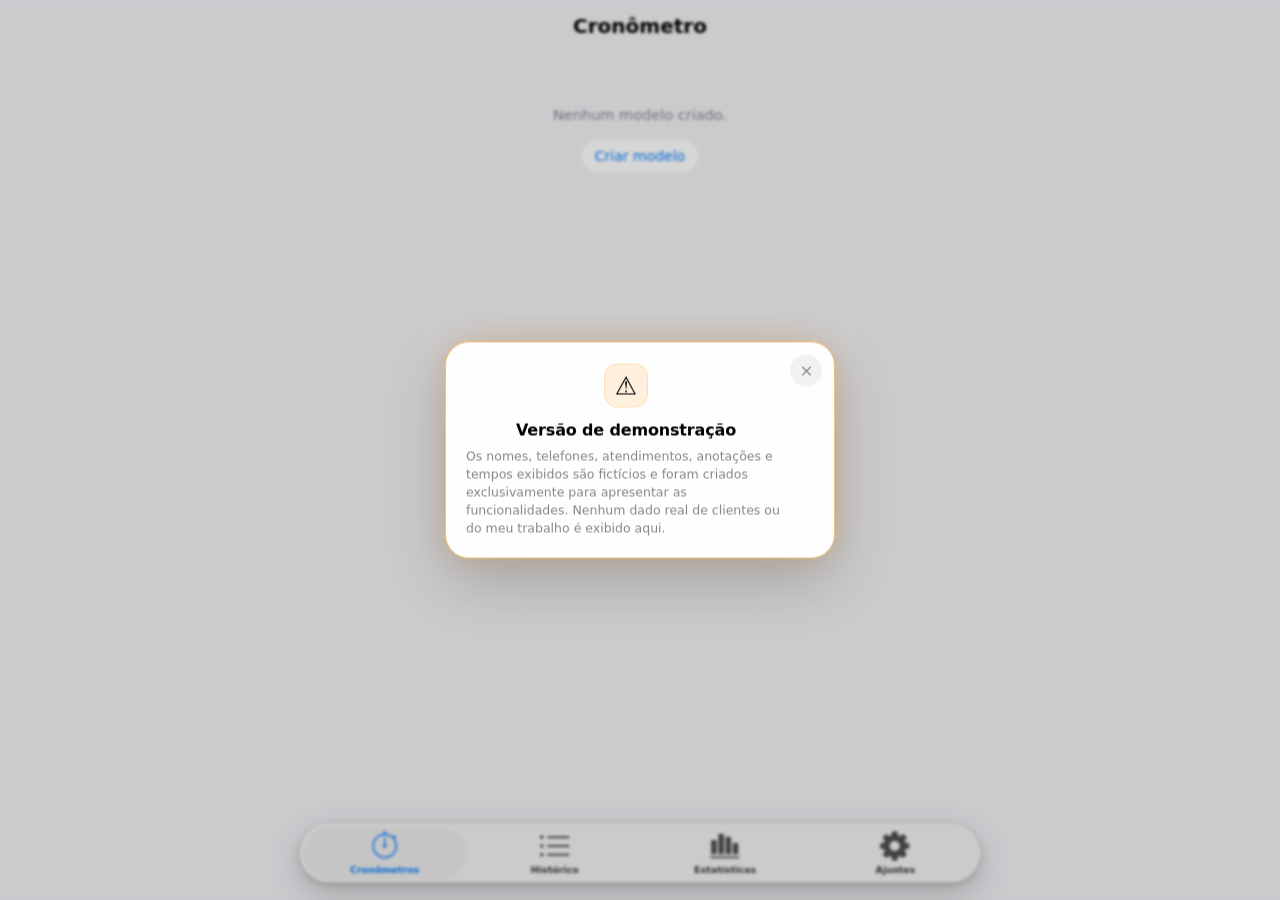
==== beta/index.html @ e5cce1ab "chore(uze-beta): publica pacote Beta isolado [skip ci]" ====
<!doctype html>
<html lang="pt-BR" data-visual-style="classic">
<head>
  <meta charset="utf-8" />
  <meta name="viewport" content="width=device-width,initial-scale=1,viewport-fit=cover,user-scalable=no" />
  <meta name="theme-color" content="#F2F2F6" media="(prefers-color-scheme: light)" />
  <meta name="theme-color" content="#000000" media="(prefers-color-scheme: dark)" />
  <meta name="apple-mobile-web-app-capable" content="yes" />
  <meta name="apple-mobile-web-app-status-bar-style" content="default" />
  <meta name="apple-mobile-web-app-title" content="Cronômetro UZE Beta" />
  <meta name="robots" content="noindex,nofollow" />
  <link rel="manifest" href="./manifest.webmanifest" />
  <link rel="icon" type="image/png" sizes="192x192" href="./app-icon-192.png" />
  <link rel="apple-touch-icon" sizes="180x180" href="./apple-touch-icon.png" />
  <link rel="stylesheet" href="./styles.css" />
  <link rel="stylesheet" href="./presentation.css" />
  <link rel="stylesheet" href="./analytics.css" />
  <title>Cronômetro UZE Beta</title>
  <link rel="stylesheet" href="./uze-beta.css" />
</head>
<body>
  <div id="app"><div class="boot-message">Abrindo Cronômetro…</div></div>
  <div id="toast" class="toast" role="status" aria-live="polite"></div>
  <script>window.APP_RELEASE="0.8.11-beta.1";</script>
  <script src="./app.js"></script>
  <script src="./presentation-ui.js"></script>
  <script src="./analytics-ui.js"></script>
  <script src="./presentation.js"></script>
  <script src="./uze-beta.js"></script>
</body>
</html>
---- beta/styles.css ----
:root{
  color-scheme:light dark;
  --bg:var(--light-bg,#F2F2F6);
  --card:var(--light-card,#FFFFFF);
  --text:var(--light-text,#000000);
  --secondary:var(--light-secondary,#85858A);
  --placeholder:var(--light-placeholder,#C5C5C7);
  --line:var(--light-line,#E7E7E8);
  --glass:var(--light-glass,rgba(255,255,255,.62));
  --float-border:var(--light-float-border,rgba(255,255,255,.92));
  --used-text:var(--light-used,#9A9A9F);

  --accent:var(--accent-light,#007AFF);
  --running:var(--action-light,#34C759);
  --action:var(--action-light,#34C759);
  --danger:#FF3B30;
  --delete-fixed:#E22400;

  --header-circle-border-color:var(--light-header-circle-border,#FFFFFF);
  --timer-border-color:var(--light-timer-border,#FFFFFF);

  --total-bg:var(--light-total-bg,#FFFFFF);
  --total-text:var(--light-total-text,#000000);
  --total-secondary:var(--light-total-secondary,#85858A);
  --total-border:var(--light-total-border,#FFFFFF);
  --total-icon-bg:var(--light-total-icon-bg,#EAF3FF);

  --save-bg:var(--action-light,#34C759);
  --save-border:var(--save-border-light,#56CF74);

  --tabbar-bg:var(--light-tabbar-bg,rgba(242,242,242,.53));
  --tabbar-border-color:var(--light-tabbar-border,#FFFFFF);
  --tabbar-icon-color:var(--light-tabbar-icon,#333333);
  --tabbar-selected-bg:var(--light-tabbar-selected-bg,#EBEBEB);
}

:root[data-theme="light"]{color-scheme:light}
:root[data-theme="dark"]{
  color-scheme:dark;
  --bg:var(--dark-bg,#000000);
  --card:var(--dark-card,#1C1C1E);
  --text:var(--dark-text,#FFFFFF);
  --secondary:var(--dark-secondary,#98989D);
  --placeholder:var(--dark-placeholder,#636366);
  --line:var(--dark-line,#38383A);
  --glass:var(--dark-glass,rgba(44,44,46,.72));
  --float-border:var(--dark-float-border,rgba(255,255,255,.12));
  --used-text:var(--dark-used,#747478);
  --accent:var(--accent-dark,#0A84FF);
  --running:var(--action-dark,#30D158);
  --action:var(--action-dark,#30D158);
  --danger:#FF453A;
  --header-circle-border-color:var(--dark-header-circle-border,#474747);
  --timer-border-color:var(--dark-timer-border,#38383A);
  --total-bg:var(--dark-total-bg,#1C1C1E);
  --total-text:var(--dark-total-text,#FFFFFF);
  --total-secondary:var(--dark-total-secondary,#98989D);
  --total-border:var(--dark-total-border,#38383A);
  --total-icon-bg:var(--dark-total-icon-bg,#172A40);
  --save-bg:var(--action-dark,#30D158);
  --save-border:var(--save-border-dark,#30D158);
  --tabbar-bg:var(--dark-tabbar-bg,rgba(28,28,30,.53));
  --tabbar-border-color:var(--dark-tabbar-border,#474747);
  --tabbar-icon-color:var(--dark-tabbar-icon,#C2C2C2);
  --tabbar-selected-bg:var(--dark-tabbar-selected-bg,#3A3A3C);
}

@media(prefers-color-scheme:dark){
  :root:not([data-theme="light"]){
    color-scheme:dark;
    --bg:var(--dark-bg,#000000);
    --card:var(--dark-card,#1C1C1E);
    --text:var(--dark-text,#FFFFFF);
    --secondary:var(--dark-secondary,#98989D);
    --placeholder:var(--dark-placeholder,#636366);
    --line:var(--dark-line,#38383A);
    --glass:var(--dark-glass,rgba(44,44,46,.72));
    --float-border:var(--dark-float-border,rgba(255,255,255,.12));
    --used-text:var(--dark-used,#747478);
    --accent:var(--accent-dark,#0A84FF);
    --running:var(--action-dark,#30D158);
    --action:var(--action-dark,#30D158);
    --danger:#FF453A;
    --header-circle-border-color:var(--dark-header-circle-border,#474747);
    --timer-border-color:var(--dark-timer-border,#38383A);
    --total-bg:var(--dark-total-bg,#1C1C1E);
    --total-text:var(--dark-total-text,#FFFFFF);
    --total-secondary:var(--dark-total-secondary,#98989D);
    --total-border:var(--dark-total-border,#38383A);
    --total-icon-bg:var(--dark-total-icon-bg,#172A40);
    --save-bg:var(--action-dark,#30D158);
    --save-border:var(--save-border-dark,#30D158);
    --tabbar-bg:var(--dark-tabbar-bg,rgba(28,28,30,.53));
    --tabbar-border-color:var(--dark-tabbar-border,#474747);
    --tabbar-icon-color:var(--dark-tabbar-icon,#C2C2C2);
    --tabbar-selected-bg:var(--dark-tabbar-selected-bg,#3A3A3C);
  }
}

*{box-sizing:border-box}
html{-webkit-text-size-adjust:100%;text-size-adjust:100%;background:var(--bg)}
html,body{margin:0;min-height:100%;font-family:-apple-system,BlinkMacSystemFont,"SF Pro Text","SF Pro Display",system-ui,sans-serif;background:var(--bg);color:var(--text)}
body{padding:env(safe-area-inset-top) 0 env(safe-area-inset-bottom);font-size:16px}
button,input,select,textarea{font:inherit;color:inherit}
button{cursor:pointer;-webkit-tap-highlight-color:transparent}
button:disabled{opacity:.28;cursor:default}

.app-shell{min-height:100vh;padding-bottom:calc(78px + env(safe-area-inset-bottom))}
.content{padding:var(--content-top,14px) var(--content-side,18px) 28px}
.sf-icon{width:24px;height:24px;fill:none;stroke:currentColor;stroke-width:var(--icon-stroke,1.8);stroke-linecap:round;stroke-linejoin:round;display:block;flex:0 0 auto}
.muted,.secondary-value{color:var(--secondary)}
.danger{color:var(--danger)!important}
.primary{color:var(--accent)}
.small{font-size:.84rem}
.sr-only{position:absolute!important;width:1px!important;height:1px!important;padding:0!important;margin:-1px!important;overflow:hidden!important;clip:rect(0,0,0,0)!important;white-space:nowrap!important;border:0!important}

.app-version-badge{
  position:fixed;top:calc(4px + env(safe-area-inset-top));left:50%;transform:translateX(-50%);z-index:9999;
  padding:2px 6px;border-radius:999px;font-size:9px;line-height:1.2;font-weight:600;letter-spacing:.01em;
  color:var(--secondary);background:color-mix(in srgb,var(--card) 78%,transparent);
  backdrop-filter:blur(10px);-webkit-backdrop-filter:blur(10px);pointer-events:none;
}


/* Cabeçalhos */
.topbar{
  position:sticky;top:0;z-index:10;background:var(--bg);border:0;
  min-height:var(--topbar-height,54px);padding:7px var(--content-side,18px) 8px;
}
.topbar>h1{margin:0;text-align:center;font-size:20px;font-weight:700;line-height:44px}
.topbar.simple{display:grid;grid-template-columns:1fr auto 1fr;align-items:center}
.topbar.simple h1{grid-column:2;margin:0;text-align:center;font-size:20px;font-weight:700;line-height:44px}
.section-tab-header{min-height:74px;padding-top:10px;padding-bottom:10px;display:grid;align-items:center}
.section-tab-header>h1,.section-tab-header.simple h1{line-height:54px}
.header-pill{grid-column:3;grid-row:1;justify-self:end;border:1px solid var(--float-border);background:var(--glass);color:var(--accent);min-height:38px;border-radius:999px;padding:0 12px;font-size:13px;font-weight:650;backdrop-filter:blur(22px);-webkit-backdrop-filter:blur(22px)}
.timer-topbar{padding-top:4px;padding-bottom:5px}
.header-row{
  height:var(--header-button,40px);display:grid;
  grid-template-columns:var(--header-button,40px) minmax(0,1fr) var(--header-button,40px);
  align-items:center;gap:8px;position:relative;
}
.circle-button{
  width:var(--header-button,40px);height:var(--header-button,40px);border:0;border-radius:50%;padding:0;
  display:grid;place-items:center;background:var(--glass);color:var(--text);
  backdrop-filter:blur(22px) saturate(145%);-webkit-backdrop-filter:blur(22px) saturate(145%);
}
.circle-button .sf-icon{width:var(--header-icon,22px);height:var(--header-icon,22px)}
.small-circle{width:40px;height:40px}
.glass{background:var(--glass);border:1px solid var(--float-border);box-shadow:0 1px 8px rgba(0,0,0,.035)}
.timer-topbar .circle-button{--icon-stroke:var(--header-icon-stroke,2.3);border:var(--header-circle-border,.75px) solid var(--header-circle-border-color,#fff);box-shadow:0 12px 36px rgba(0,0,0,.07),0 2px 8px rgba(0,0,0,.035)}
.timer-topbar .circle-button .sf-icon{stroke-width:var(--header-icon-stroke,2.3)}
.current-title{
  min-width:0;height:40px;border:0;background:transparent;color:var(--text);padding:0 4px;text-align:center;
  font-size:var(--title-size,17.5px);font-weight:680;line-height:20px;white-space:nowrap;overflow:hidden;text-overflow:ellipsis;
}
.current-title.untitled{font-size:var(--title-size,17.5px);font-weight:620;color:var(--text)}
.current-model-name{text-align:center;color:#8F8F8F;font-size:14.5px;font-weight:560;line-height:18px;margin:3px 0 1px}
.status-line{text-align:center;color:var(--secondary);font-size:12px;line-height:16px;margin-top:2px}
.text-button{grid-column:3;justify-self:end;border:0;background:transparent;color:var(--accent);font-size:15px;font-weight:600;padding:10px 0}

/* Janelas pequenas */
.popover-backdrop{position:fixed;inset:0;z-index:30;background:transparent}
.floating-window{
  background:color-mix(in srgb,var(--card) 94%,transparent);border:1px solid var(--float-border);
  box-shadow:0 12px 36px rgba(0,0,0,.07),0 2px 8px rgba(0,0,0,.035);border-radius:20px;overflow:hidden;z-index:31;
  backdrop-filter:blur(24px) saturate(145%);-webkit-backdrop-filter:blur(24px) saturate(145%);
}
.title-popover{position:absolute;top:40px;left:50%;transform:translateX(-50%);min-width:210px}
.model-popover{position:absolute;right:4px;top:47px;min-width:170px}
.title-popover button,.model-popover button{display:block;width:100%;min-height:44px;border:0;border-bottom:1px solid var(--line);background:transparent;text-align:left;padding:0 16px;font-size:14.5px}
.title-popover button:last-child,.model-popover button:last-child{border-bottom:0}

/* Cronômetros */
.timer-content{padding-top:8px;padding-bottom:160px}
.timer-list{display:grid;gap:var(--timer-list-gap,9px)}
.timer-card{
  width:100%;min-width:0;min-height:var(--timer-min-height,64px);border:var(--timer-border-width,0) solid var(--timer-border-color,transparent);border-radius:var(--timer-radius,30px);
  background:var(--card);color:var(--text);padding:var(--timer-pad-y,11px) var(--timer-pad-x,14px);
  display:grid;grid-template-columns:52px minmax(0,1fr) auto;align-items:center;gap:var(--timer-gap,10px);
  text-align:left;box-shadow:var(--timer-card-shadow,none);overflow:hidden;
}
.timer-card.central{grid-template-columns:1fr;text-align:center;justify-items:center}
.timer-card .icon{
  width:var(--timer-icon-size,38px);height:var(--timer-icon-size,38px);
  --icon-stroke:var(--timer-icon-stroke,1.8);display:grid;place-items:center;background:transparent;color:var(--accent);font-weight:750;
}
.timer-card .icon .sf-icon{width:var(--timer-icon-inner,21px);height:var(--timer-icon-inner,21px);stroke-width:var(--timer-icon-stroke,1.8)}
.timer-card.active .timer-state-icon .sf-icon,.timer-card.active .timer-state-icon .custom-active-icon{width:var(--active-timer-icon-size,28px);height:var(--active-timer-icon-size,28px)}
.custom-active-icon{display:block;object-fit:contain}
.timer-card .name{font-size:var(--timer-name-size,15px);font-weight:var(--timer-name-weight,620);min-width:0;text-align:var(--timer-name-align,left);align-self:var(--timer-name-v-align,center);overflow:hidden;text-overflow:ellipsis}
.timer-card .time{font-variant-numeric:tabular-nums;font-feature-settings:"tnum";font-weight:var(--timer-time-weight,780);font-size:var(--timer-time-size,24px);letter-spacing:-.25px;text-align:var(--timer-time-align,right);align-self:var(--timer-time-v-align,center);white-space:nowrap}
.timer-card.central .name,.timer-card.central .time{text-align:center;width:100%}
.timer-card.active{background:color-mix(in srgb,var(--running) 14%,var(--card));box-shadow:0 12px 30px color-mix(in srgb,var(--running) 20%,transparent)}
.timer-card.active .time{color:var(--running)}
.timer-card.active .icon{color:var(--running);background:transparent}
.timer-card.paused{background:var(--card);opacity:1}
.timer-card.paused .time,.timer-card.paused .name,.timer-card.paused .icon{color:var(--used-text)}
.timer-state-icon.spin .sf-icon,.timer-state-icon.spin .custom-active-icon{animation:timer-disc-spin var(--active-disc-duration,1400ms) linear infinite;transform-origin:50% 50%;will-change:transform}
@keyframes timer-disc-spin{to{transform:rotate(360deg)}}
.badge{display:inline-block;font-size:11px;line-height:16px;padding:1px 7px;border-radius:999px;background:color-mix(in srgb,var(--secondary) 12%,transparent);color:var(--secondary);margin:3px 0 0 6px;vertical-align:middle}
.add-card{--plus-stroke:var(--add-icon-stroke,2.5);border:0;background:transparent;color:var(--accent);min-height:var(--add-height,52px);border-radius:18px;width:100%;font-size:var(--add-text-size,14.5px);font-weight:var(--add-text-weight,620);display:flex;justify-content:center;align-items:center;gap:5px}
.add-card .sf-icon{width:18px;height:18px;stroke-width:var(--add-icon-stroke,2.5)}

/* Grupo flutuante: Tempo total + Salvar */
.floating-actions{
  position:fixed;left:var(--action-group-side,18px);right:var(--action-group-side,18px);bottom:calc(var(--action-group-bottom,82px) + env(safe-area-inset-bottom));
  z-index:19;display:grid;gap:var(--floating-gap,10px);
}
.floating-actions.single{grid-template-columns:1fr}
.floating-actions.timer-actions{grid-template-columns:minmax(0,1fr) minmax(0,1fr)}
.floating-card{background:var(--total-bg,var(--card));border:var(--total-border-width,1px) solid var(--total-border,var(--float-border));box-shadow:var(--total-shadow);backdrop-filter:blur(var(--total-blur,16px));-webkit-backdrop-filter:blur(var(--total-blur,16px))}
.total-card{
  min-width:0;height:var(--floating-height,60px);margin:0;padding:6px 10px 6px 6px;border-radius:var(--total-radius,20px);
  display:grid;grid-template-columns:var(--total-icon-box,48px) minmax(0,1fr);align-items:center;gap:4px;color:var(--total-text,var(--text));
}
.total-card .total-icon{
  width:100%;height:100%;border-radius:0;display:grid;place-items:center;
  color:var(--accent);background:transparent;
}
.total-card .total-icon .sf-icon{
  width:var(--total-icon-size,36px);height:var(--total-icon-size,36px);
  stroke-width:var(--total-icon-stroke,2.35);margin:auto;
}
.total-card .total-copy{
  min-width:0;height:100%;display:grid;grid-template-rows:auto auto;
  align-content:center;justify-items:center;gap:2px;text-align:center;
}
.total-card small{font-size:var(--total-label-size,12px);font-weight:var(--total-label-weight,500);color:var(--total-secondary,var(--secondary));line-height:1.05}
.total-card .total-time{
  font-size:var(--total-time-size,30px);font-weight:var(--total-time-weight,700);line-height:1;
  font-variant-numeric:tabular-nums;font-feature-settings:"tnum";letter-spacing:-.25px;white-space:nowrap;
}
.total-card.running .total-time{color:var(--running)}
.total-colon{display:inline-block;visibility:visible}
.total-colon.blink{animation:total-colon-blink 1s steps(1,end) infinite}
@keyframes total-colon-blink{0%,49.999%{visibility:visible}50%,99.999%{visibility:hidden}100%{visibility:visible}}
.save-btn{
  --check-stroke:var(--save-icon-stroke,4);
  min-width:0;height:var(--floating-height,60px);border:var(--save-border-width,1px) solid var(--save-border);border-radius:var(--save-radius,20px);
  background:var(--save-bg,var(--action));color:#fff;font-size:var(--save-text-size,20px);font-weight:var(--save-text-weight,700);
  box-shadow:var(--save-shadow);backdrop-filter:blur(var(--save-blur,0));-webkit-backdrop-filter:blur(var(--save-blur,0));
  display:flex;align-items:center;justify-content:center;gap:var(--save-gap,7px)
}
.save-btn .sf-icon{width:var(--save-icon-size,25px);height:var(--save-icon-size,25px);stroke-width:var(--save-icon-stroke,4)}

/* Barra de abas flutuante — não existe rodapé atrás */
.tabbar{
  position:fixed;bottom:calc(var(--tabbar-bottom,18px) + env(safe-area-inset-bottom));left:var(--tabbar-left,14px);right:var(--tabbar-right,14px);z-index:20;
  height:var(--tabbar-height,50px);display:flex;gap:var(--tabbar-gap,6px);padding:var(--tabbar-padding,1.5px);overflow:hidden;
  background:var(--tabbar-bg);border:var(--tabbar-border-width,.75px) solid var(--tabbar-border-color);border-radius:var(--tabbar-radius,999px);
  box-shadow:var(--tabbar-shadow);backdrop-filter:blur(var(--tabbar-blur,7px)) saturate(100%);-webkit-backdrop-filter:blur(var(--tabbar-blur,7px)) saturate(100%);
}
.tabbar::-webkit-scrollbar{display:none}
.tabbar button{
  --icon-stroke:var(--tab-icon-stroke,1.5);
  border:0;background:transparent;color:var(--tabbar-icon-color,#333);padding:0 3px;min-width:0;flex:1 1 0;
  border-radius:999px;display:grid;place-items:center;gap:0;font-size:10px;transition:background-color .18s ease,color .18s ease,transform .12s ease;
}
.tabbar button .sf-icon{width:var(--tab-icon,35px);height:var(--tab-icon,35px);stroke-width:var(--tab-icon-stroke,1.5)}
.tabbar button.active{background:var(--tabbar-selected-bg,#EBEBEB);color:var(--accent);font-weight:650}
.tabbar button:active{transform:scale(.98)}
.tabbar .tab-label{display:none}
.tabbar .sf-icon{margin:auto}

/* Componentes genéricos */
.section-title{font-size:28px;margin:8px 0 18px}
.panel{background:var(--card);border-radius:var(--panel-radius,24px);padding:0 16px;box-shadow:none;margin-bottom:12px;overflow:hidden}
.panel h3{margin:0;padding:15px 0 7px;font-size:16px}
.row{display:flex;align-items:center;justify-content:space-between;gap:12px;min-height:52px;padding:8px 0;border-bottom:1px solid var(--line);font-size:14.5px}
.row:last-child{border-bottom:0}
.empty{text-align:center;color:var(--secondary);padding:40px 20px;font-size:14.5px}
.ios-button,.chip{border:0;background:var(--card);color:var(--accent);border-radius:999px;padding:9px 13px;font-size:14px}
.toolbar{display:flex;gap:8px;flex-wrap:wrap;margin:10px 0}
.toolbar button{border:0;border-radius:14px;padding:9px 12px;background:color-mix(in srgb,var(--secondary) 10%,transparent);color:var(--text);font-size:14px}

/* Modal / folha inferior */
.modal-wrap{position:fixed;inset:0;z-index:40;background:rgba(0,0,0,.13);display:flex;align-items:flex-end}
.pending-switch-wrap{
  z-index:90;
  background:rgba(0,0,0,.48);
  align-items:center;
  justify-content:center;
  padding:22px;
}
.pending-switch-sheet{
  width:min(100%,390px);
  max-height:none;
  overflow:visible;
  border-radius:28px;
  padding:22px 18px 18px;
  background:var(--card);
  box-shadow:0 20px 70px rgba(0,0,0,.32);
}



.pending-switch-copy{
  padding:2px 6px 18px;
  text-align:left;
}
.pending-switch-copy h2{
  margin:0 0 9px;
  font-size:22px;
  line-height:1.15;
  font-weight:760;
  letter-spacing:-.35px;
}
.pending-switch-copy p{
  margin:0;
  color:var(--secondary);
  font-size:15px;
  line-height:1.4;
}
.pending-switch-actions{
  display:grid;
  gap:9px;
}
.pending-switch-button{
  min-height:54px;
  width:100%;
  border:0;
  border-radius:18px;
  padding:10px 14px;
  font:inherit;
  font-size:15px;
  font-weight:680;
  line-height:1.2;
  text-align:center;
}
.pending-switch-button.primary{
  background:var(--accent);
  color:#fff;
}
.pending-switch-button.danger{
  background:rgba(226,36,0,.12);
  color:#E22400;
}
.pending-switch-button.secondary{
  background:var(--surface-2,#2C2C2E);
  color:var(--text);
}

.sheet{width:100%;max-height:91vh;overflow:auto;background:var(--bg);border-radius:var(--modal-radius,52px) var(--modal-radius,52px) 0 0;padding:8px 0 calc(25px + env(safe-area-inset-bottom));box-shadow:0 -10px 44px rgba(0,0,0,.08)}
.sheet-head{min-height:64px;display:grid;grid-template-columns:52px 1fr 52px;align-items:center;gap:8px;position:sticky;top:0;background:color-mix(in srgb,var(--bg) 94%,transparent);backdrop-filter:blur(22px);-webkit-backdrop-filter:blur(22px);padding:6px 18px;z-index:3}
.sheet-head h2{grid-column:2;margin:0;text-align:center;font-size:20px;font-weight:700;white-space:nowrap;overflow:hidden;text-overflow:ellipsis}
.sheet-head .circle-button{width:52px;height:52px}
.details-sheet .sheet-head{grid-template-columns:42px 1fr 42px;min-height:54px;padding-top:4px;padding-bottom:4px}
.details-sheet .sheet-head .circle-button{width:38px;height:38px;justify-self:center;align-self:center}
.details-sheet .sheet-head .circle-button .sf-icon{width:18px;height:18px;margin:auto}
.details-sheet .sheet-spacer{width:38px;height:38px}
.sheet-head>.chip{grid-column:3;grid-row:1;width:52px;height:52px;border-radius:50%;padding:0;font-size:0;background:var(--glass);border:1px solid var(--float-border);display:grid;place-items:center}
.sheet-head>.chip::after{content:"×";font-size:28px;line-height:1;color:var(--text);font-weight:300}
.sheet-head>#closeToModels::after{content:"✓";font-size:20px;font-weight:650;color:var(--accent)}
.sheet-spacer{width:52px;height:52px}
.sheet-body{padding:2px 0 8px}
.sheet-card{background:var(--card);border-radius:var(--sheet-card-radius,30px);margin:0 18px 14px;padding:0 18px;overflow:hidden;box-shadow:none;border:0}
.sheet-row{min-height:56px;width:100%;border:0;border-bottom:1px solid var(--line);background:transparent;text-align:left;font-size:15px;padding:0}
.sheet-row:last-child{border-bottom:0}
.detail-card-title{min-height:48px;display:flex;align-items:center;font-size:15px;font-weight:650}
.detail-card-divider{height:1px;background:var(--line)}
.detail-size-options{display:grid;grid-template-columns:repeat(2,minmax(0,1fr));gap:3px;padding:7px 0}
.detail-size-options button{min-height:40px;border:0;border-radius:999px;background:transparent;color:var(--secondary);font-size:13px;font-weight:650;position:relative;z-index:0}
.detail-size-options button.selected{color:var(--accent);font-weight:700}
.detail-size-options button.selected::before{content:"";position:absolute;inset:2px;z-index:-1;border-radius:999px;background:var(--tabbar-selected-bg,#EBEBEB)}
.action-row{color:var(--text)}
.notes-box{display:block;width:100%;min-height:122px;resize:vertical;border:0;outline:0;background:transparent;color:var(--text);font-size:15px;line-height:20px;padding:16px 0}
.sheet .panel{margin:0 18px 12px;border-radius:var(--sheet-card-radius,30px)}
.sheet>.toolbar,.sheet>h3,.sheet>p{margin-left:18px;margin-right:18px}
.sheet button.action{width:calc(100% - 36px);margin:6px 18px;border:0;border-radius:20px;background:var(--card);color:var(--text);padding:14px 18px;text-align:left;font-size:14.5px}

.toast{position:fixed;z-index:70;left:50%;transform:translateX(-50%);bottom:calc(112px + env(safe-area-inset-bottom));background:rgba(20,20,20,.9);color:#fff;padding:9px 13px;border-radius:999px;font-size:13px;opacity:0;pointer-events:none;transition:.2s}
.toast.show{opacity:1}
.undo{position:fixed;z-index:25;left:18px;right:18px;bottom:calc(112px + env(safe-area-inset-bottom));background:#222;color:#fff;border-radius:18px;padding:12px 14px;display:flex;justify-content:space-between;align-items:center;font-size:14px}
.undo button{border:0;background:transparent;color:#64A8FF;font-weight:700}

@media(min-width:700px){
  .content,.topbar,.settings-content{max-width:720px;margin-left:auto;margin-right:auto}
  .floating-actions{max-width:684px;margin-left:auto;margin-right:auto}
  .sheet{max-width:720px;margin-left:auto;margin-right:auto}
  .tabbar{left:50%;right:auto;width:min(680px,calc(100% - 28px));transform:translateX(-50%);justify-content:center}
  .tabbar button{flex:1 1 0}
}


/* Modelos */
.models-header{position:sticky;min-height:50px;padding-top:5px;padding-bottom:5px}
.models-header h1{line-height:40px!important}
.models-edit-button{
  grid-column:3;justify-self:end;height:40px;min-width:66px;padding:0 14px;border-radius:20px;
  background:var(--glass);border:1px solid var(--float-border);color:var(--accent);box-shadow:0 1px 8px rgba(0,0,0,.035);
  backdrop-filter:blur(22px) saturate(145%);-webkit-backdrop-filter:blur(22px) saturate(145%);
}
.models-page{padding-top:12px}
.create-model-card{width:100%;height:56px;border:0;border-radius:20px;background:var(--card);color:var(--accent);display:flex;align-items:center;justify-content:center;gap:7px;font-size:15px;font-weight:620;margin-bottom:12px}
.create-model-card .sf-icon{width:19px;height:19px}
.models-list{background:var(--card);border-radius:26px;overflow:visible}
.model-list-item{position:relative;min-height:62px;display:flex;align-items:center;padding:7px 10px 7px 16px;border-bottom:1px solid var(--line)}
.model-list-item:last-child{border-bottom:0}
.model-main{flex:1;align-self:stretch;border:0;background:transparent;text-align:left;padding:5px 8px 5px 0;display:grid;align-content:center;gap:2px;min-width:0}
.model-main strong{font-size:15px;font-weight:620;white-space:nowrap;overflow:hidden;text-overflow:ellipsis}
.model-main span{font-size:12.5px;color:var(--secondary)}
.model-reorder{display:flex;gap:5px}
.model-reorder button{width:38px;height:38px;border:0;border-radius:50%;background:color-mix(in srgb,var(--secondary) 10%,transparent);font-size:17px}


/* Modelos como menu lateral flutuante */
.models-drawer-overlay{
  position:fixed;inset:0;z-index:60;background:rgba(0,0,0,.34);
  display:flex;justify-content:flex-start;align-items:stretch;
}
.models-drawer{
  width:min(86vw,350px);height:100%;
  background:var(--bg);color:var(--text);
  box-shadow:18px 0 42px rgba(0,0,0,.20);
  overflow-y:auto;overflow-x:hidden;
  border-radius:0 28px 28px 0;
  animation:models-drawer-in .22s ease-out both;
}
@keyframes models-drawer-in{
  from{transform:translateX(-100%)}
  to{transform:translateX(0)}
}
.models-drawer .models-header{
  position:sticky;top:0;z-index:4;
  grid-template-columns:minmax(64px,1fr) auto minmax(64px,1fr);
  background:var(--bg);
}
.models-drawer .models-header h1{grid-column:2}
.models-drawer .models-edit-button{
  grid-column:1;grid-row:1;justify-self:start;
  min-width:64px;padding:0 10px;
}
.models-close-button{
  grid-column:3;grid-row:1;justify-self:end;
  width:40px;height:40px;
  border:1px solid var(--float-border);
  box-shadow:0 1px 8px rgba(0,0,0,.035);
}
.models-close-button .sf-icon{width:20px;height:20px;stroke-width:2}
.models-drawer .models-page{
  position:relative;padding:12px 14px calc(30px + env(safe-area-inset-bottom));
}
.models-drawer .create-model-card{height:52px;border-radius:18px}
.models-drawer .models-list{border-radius:22px}
.models-drawer .model-list-item{padding-left:14px;padding-right:8px}
.models-drawer .model-main strong{font-size:14.5px}
.models-drawer .model-main span{font-size:12px}
.models-drawer .model-popover{right:4px;max-width:calc(100% - 10px)}
.models-drawer .popover-backdrop{z-index:70}
.models-drawer .floating-window{z-index:71}


/* Ajustes */
.settings-content{padding:7px 0 30px}
.settings-section{margin:0 0 22px}
.section-label{
  margin:0 calc(var(--settings-side,18px) + var(--settings-pad-x,18px)) 7px;
  color:var(--secondary);font-size:13px;font-weight:500;text-transform:none;text-align:left
}
.settings-card{
  background:var(--card);border-radius:var(--settings-radius,30px);margin:0 var(--settings-side,18px);
  padding:0 var(--settings-pad-x,18px);overflow:hidden;box-shadow:none;border:0;
}
.settings-row{width:100%;min-height:var(--settings-row-height,56px);display:flex;align-items:center;justify-content:space-between;gap:12px;border:0;border-bottom:1px solid var(--line);background:transparent;padding:0;font-size:15px;text-align:left}
.settings-row:last-child{border-bottom:0}
.settings-row>span:first-child{min-width:0}
.button-row{color:var(--text);cursor:pointer}
.accent-button-row{color:var(--accent)}
.secondary-value{font-size:14px;text-align:right;max-width:52%;line-height:18px}
.section-footer{
  color:var(--secondary);font-size:14px;line-height:19px;
  margin:7px calc(var(--settings-side,18px) + var(--settings-pad-x,18px)) 0;
  white-space:normal;text-align:left
}
.select-wrap{display:flex;align-items:center;gap:5px;color:var(--secondary)}
.select-wrap select{appearance:none;-webkit-appearance:none;border:0;background:transparent;color:var(--secondary);font-size:14px;text-align:right;padding:9px 0;outline:0}
.chevrons{color:var(--secondary);width:16px;height:18px;display:grid;place-items:center;overflow:hidden}
.chevrons .sf-icon{width:15px;height:15px}
.color-card{padding:14px var(--settings-pad-x,18px)}
.ios-switch{width:72px;height:32px;border-radius:16px;background:#C5C5C7;position:relative;flex:0 0 auto;transition:.18s}
.ios-switch::after{content:"";position:absolute;width:39px;height:28px;left:2px;top:2px;border-radius:15px;background:#fff;box-shadow:0 1px 3px rgba(0,0,0,.18);transition:.18s}
.ios-switch.on{background:var(--switch-on,#34C759)}
.ios-switch.on::after{transform:translateX(29px)}
.theme-presets{display:flex;gap:8px;overflow-x:auto;overscroll-behavior-x:contain;-webkit-overflow-scrolling:touch;padding:2px 1px 6px;scrollbar-width:none}
.theme-presets::-webkit-scrollbar{display:none}
.theme-preset{flex:0 0 64px;min-height:58px;border:0;border-radius:16px;background:transparent;color:var(--secondary);display:grid;place-items:center;align-content:center;gap:4px;padding:5px 3px;text-align:center;font-size:10.5px}
.theme-preset.selected{background:var(--tabbar-selected-bg,#EBEBEB);color:var(--accent);outline:0}
.theme-dot{width:30px;height:30px;border-radius:50%;background:linear-gradient(135deg,var(--theme-accent) 0 50%,var(--theme-action) 50%);flex:0 0 auto}
.custom-theme-row{margin-top:12px;border-top:1px solid var(--line);padding-top:12px;display:flex;align-items:center;gap:10px;color:var(--secondary);font-size:13px}
.custom-theme-row input{width:38px;height:38px;border:0;background:transparent;padding:0}

.animation-settings-card{margin-top:0}
.animation-speed-row{padding:6px 0;min-height:56px}
.animation-speed-options{width:100%;display:grid;grid-template-columns:repeat(3,minmax(0,1fr));gap:3px}
.animation-speed-options button{
  min-height:42px;border:0;border-radius:999px;background:transparent;color:var(--secondary);
  font-size:13px;font-weight:600;position:relative;z-index:0
}
.animation-speed-options button.selected{color:var(--accent);font-weight:700}
.animation-speed-options button.selected::before{
  content:"";position:absolute;inset:2px;z-index:-1;border-radius:999px;background:var(--tabbar-selected-bg,#EBEBEB)
}
.animation-speed-options.four-options{grid-template-columns:repeat(4,minmax(0,1fr))}
.animation-speed-options.four-options button{font-size:11.5px}
.compact-title-row{min-height:48px}
.range-wrap{display:flex;align-items:center;gap:8px;min-width:58%;justify-content:flex-end;color:var(--secondary);font-size:12px}
.range-wrap input[type=range]{width:min(150px,42vw);accent-color:var(--accent)}

/* Histórico */
.history-content{padding-top:8px}
.history-day{font-weight:700;margin:20px 2px 8px;font-size:14px}
.history-card{width:100%;border:0;background:var(--card);color:var(--text);border-radius:var(--history-radius,20px);padding:var(--history-pad-y,14px) var(--history-pad-x,16px);text-align:left;margin:6px 0;box-shadow:none}
.history-card .top{display:flex;justify-content:space-between;gap:12px;font-size:14.5px}
.history-card .top strong{color:var(--text);font-size:var(--history-title-size,16px);font-weight:700}
.filters{display:grid;grid-template-columns:minmax(0,1fr) minmax(0,1fr);gap:8px;margin-bottom:12px}
.filters>*{min-width:0}
.filters input,.filters select,.panel input,.panel select,.panel textarea{width:100%;min-width:0;border:0;background:var(--card);color:var(--text);border-radius:14px;padding:10px;font-size:14px;outline:0}
.filters input::placeholder,.panel textarea::placeholder,.notes-box::placeholder{color:var(--placeholder)}
.date-filter{position:relative;min-width:0;width:100%}
.date-filter input{padding-right:34px}
.date-filter button{position:absolute;right:5px;top:50%;transform:translateY(-50%);width:28px;height:28px;border:0;border-radius:50%;padding:0;display:grid;place-items:center;background:color-mix(in srgb,var(--secondary) 12%,transparent);color:var(--secondary)}
.date-filter button .sf-icon{width:15px;height:15px}
.history-total{display:inline-flex;align-items:center;gap:5px;font-variant-numeric:tabular-nums;font-weight:650;white-space:nowrap}
.history-total .sf-icon{width:18px;height:18px;stroke-width:1.8;color:var(--secondary)}
.history-header{grid-template-columns:minmax(70px,1fr) auto minmax(70px,1fr)}
.history-header>span{grid-column:1}
.history-header h1{grid-column:2}
.history-header .header-pill{grid-column:3}

/* Detalhes de registro salvo */
.record-detail-sheet{padding-top:0;max-height:96vh;border-radius:34px 34px 0 0}
.record-detail-head{min-height:52px;grid-template-columns:42px minmax(0,1fr) 42px;padding:4px 14px;top:0}
.record-detail-head .record-detail-close{width:36px;height:36px;justify-self:start}
.record-detail-head .record-detail-close .sf-icon{width:18px;height:18px;margin:auto}
.record-title-button{grid-column:2;grid-row:1;min-width:0;border:0;background:transparent;color:var(--text);display:flex;align-items:center;justify-content:center;gap:6px;padding:0 4px;font-size:17px;font-weight:700;white-space:nowrap;overflow:hidden}
.record-title-button span{overflow:hidden;text-overflow:ellipsis}
.record-title-button .sf-icon{width:16px;height:16px;flex:0 0 auto;color:var(--secondary);stroke-width:1.9}
.record-detail-check{grid-column:3;grid-row:1;justify-self:end;width:36px;height:36px;border-radius:50%;border:0;padding:0;background:var(--accent);color:#fff;display:grid;place-items:center}
.record-detail-check .sf-icon{width:19px;height:19px;stroke-width:3.3;margin:auto}
.record-detail-body{padding:10px 0 calc(20px + env(safe-area-inset-bottom))}
.record-actions{display:flex;gap:8px;margin:0 18px 10px;justify-content:flex-end;flex-wrap:wrap}
.record-actions button{border:0;border-radius:999px;background:var(--card);color:var(--text);padding:9px 12px;font-size:13px}
.record-actions button.danger{color:var(--delete-fixed,#E22400)!important}
.detail-time-with-icon{display:inline-flex;align-items:center;gap:6px}
.detail-time-with-icon .sf-icon{width:19px;height:19px;color:var(--secondary);stroke-width:1.8}
.record-timers-list{display:grid;gap:8px;margin:0 18px 12px}
.record-timer-card{background:var(--card);border-radius:20px;overflow:hidden}
.record-timer-card>summary{list-style:none;min-height:62px;padding:8px 14px;display:grid;grid-template-columns:minmax(0,1fr) auto;align-items:center;gap:10px;cursor:pointer}
.record-timer-card>summary::-webkit-details-marker{display:none}
.record-timer-title{min-width:0;font-size:17px;font-weight:700;line-height:20px;overflow:hidden;text-overflow:ellipsis}
.record-timer-title .badge{font-size:9.5px;margin-left:4px;padding:1px 5px}
.record-timer-time{display:inline-flex;align-items:center;gap:6px;white-space:nowrap;font-variant-numeric:tabular-nums}
.record-timer-time .sf-icon{width:21px;height:21px;color:var(--secondary);stroke-width:1.8}
.record-timer-time strong{font-size:22px;font-weight:780;letter-spacing:-.3px}
.record-timer-extra{border-top:1px solid var(--line);padding:4px 14px 12px}
.record-interval-label{padding:9px 0 2px}
.record-timer-extra button.action{width:100%;margin:8px 0 0;border-radius:16px}

/* Estatísticas */
.stats-grid{display:grid;gap:12px}
.stat-big{font-size:28px;font-weight:780;font-variant-numeric:tabular-nums}
.bar{height:8px;background:var(--line);border-radius:999px;overflow:hidden;margin:6px 0 10px}
.bar>span{display:block;height:100%;background:var(--accent);border-radius:inherit}



/* =========================
   v0.8.0 — refinamentos
   ========================= */

/* Cabeçalhos das abas principais mais altos e recentralizados */
.section-tab-header{
  min-height:84px;
  padding-top:13px;
  padding-bottom:13px;
}
.section-tab-header>h1,.section-tab-header.simple h1{line-height:58px}

/* Nome do modelo na tela inicial */
.current-model-name{
  font-size:15.5px;
  font-weight:600;
  line-height:20px;
  margin:5px 0 2px;
}

/* Contraste intermediário para cronômetros usados/pausados */
.timer-card.paused .time,
.timer-card.paused .name,
.timer-card.paused .icon{color:var(--used-text)}

/* Marcador visual por cronômetro */
.timer-name-wrap{
  min-width:0;
  display:flex;
  align-items:center;
  gap:8px;
}
.timer-card.central .timer-name-wrap{
  width:100%;
  justify-content:center;
}
.timer-visual-marker{
  width:30px;height:30px;flex:0 0 30px;
  display:grid;place-items:center;
  font-size:25px;line-height:1;
  color:var(--accent);
}
.timer-visual-marker img,
.timer-visual-marker svg{width:27px;height:27px;display:block;object-fit:contain}



.timer-visual-marker.empty{display:none}
.timer-card .name.fit-long{font-size:max(11.5px,calc(var(--timer-name-size,15px) - 1.5px))}
.timer-card .name.fit-xlong{font-size:max(10.5px,calc(var(--timer-name-size,15px) - 3px))}
.timer-card.central .name.fit-long{font-size:max(14px,calc(var(--timer-name-size,18px) - 2px))}
.timer-card.central .name.fit-xlong{font-size:max(12px,calc(var(--timer-name-size,18px) - 4px))}

/* Tempo total cresce em vez de encolher os algarismos */
.floating-actions.timer-actions.total-hours{
  grid-template-columns:minmax(0,1.3fr) minmax(108px,.7fr);
}
.floating-actions.timer-actions.total-xlong{
  grid-template-columns:minmax(0,1.5fr) minmax(104px,.5fr);
}
.total-time{font-size:var(--total-time-size,30px)!important}

/* Confirmação visual forte depois de Salvar */
.save-confirmation{
  position:fixed;inset:0;z-index:120;
  display:grid;place-items:center;
  pointer-events:none;
  background:rgba(0,0,0,.08);
  animation:save-confirmation-fade 1.35s ease both;
}
.save-confirmation-card{
  min-width:178px;
  padding:22px 24px 20px;
  border-radius:28px;
  background:color-mix(in srgb,var(--card) 94%,transparent);
  color:var(--text);
  box-shadow:0 18px 65px rgba(0,0,0,.25);
  backdrop-filter:blur(26px) saturate(145%);
  -webkit-backdrop-filter:blur(26px) saturate(145%);
  display:grid;justify-items:center;gap:9px;
  font-size:16px;font-weight:720;
}
.save-confirmation-icon{
  width:50px;height:50px;border-radius:50%;
  background:var(--action);
  color:#fff;display:grid;place-items:center;
}
.save-confirmation-icon .sf-icon{width:29px;height:29px;stroke-width:3.4}
@keyframes save-confirmation-fade{
  0%{opacity:0;transform:scale(.96)}
  10%,80%{opacity:1;transform:scale(1)}
  100%{opacity:0;transform:scale(.99)}
}

/* Botão de lixeira: navegação vermelha, mas não destrutiva */
.history-header .header-pill{
  color:var(--delete-fixed,#E22400)!important;
}

/* Histórico — cor importante no ícone e no tempo, sem aparência de play/pause */
.history-card{
  border-radius:22px;
  border-left:3px solid color-mix(in srgb,var(--accent) 72%,transparent);
  padding-left:15px;
}
.history-total{color:var(--accent)}
.history-total .sf-icon{color:var(--accent)}
.history-meta{
  margin-top:5px;
  font-size:11.5px;
  color:var(--secondary);
}
.history-filters{grid-template-columns:minmax(0,1fr) minmax(0,1fr)}
.stats-area-filter{
  margin:2px 18px 15px;
}
.stats-area-filter select{
  width:100%;border:0;border-radius:16px;padding:11px 12px;
  background:var(--card);color:var(--text);font-size:14px;
}

/* Detalhe de registro */
.record-timer-card{
  border-radius:22px;
  border-left:3px solid var(--accent);
  background:color-mix(in srgb,var(--accent) 5%,var(--card));
}
.record-timer-card>summary{min-height:68px;padding:9px 14px}
.record-timer-title{
  font-size:18.5px;
  line-height:22px;
  display:flex;align-items:center;gap:7px;
}
.record-timer-time{color:var(--accent)}
.record-timer-time .sf-icon{width:23px;height:23px;color:var(--accent);stroke-width:1.9}
.record-timer-time strong{font-size:26px;font-weight:790}
.record-inline-marker{
  width:27px;height:27px;display:inline-grid;place-items:center;
  flex:0 0 27px;font-size:23px;color:var(--accent)
}
.record-inline-marker img,.record-inline-marker svg{width:24px;height:24px;object-fit:contain}
.record-inline-marker.empty{display:none}
.record-detail-head .record-detail-close{
  width:34px;height:34px;padding:0;display:grid;place-items:center;
}
.record-detail-head .record-detail-close .sf-icon{width:16px;height:16px;margin:auto}
.record-detail-check{
  width:36px;height:36px;
}
.record-detail-wrap{padding-top:0}

/* Detalhes da tela inicial */
.details-sheet .sheet-head .detail-close-button{
  width:32px;height:32px;padding:0;display:grid;place-items:center;
}
.details-sheet .sheet-head .detail-close-button .sf-icon{
  width:15px;height:15px;margin:auto;
}
.details-sheet .sheet-head{grid-template-columns:38px 1fr 38px}
.details-sheet .sheet-body{padding-top:8px}
.detail-section-label{
  margin:0 36px 6px;
  color:var(--secondary);
  font-size:13px;font-weight:520;
  text-align:left;
}
.timer-size-detail-card{padding:6px 10px;margin-bottom:14px}
.detail-size-options{
  grid-template-columns:repeat(3,minmax(0,1fr));
  padding:0;
  gap:3px;
}
.detail-size-options button{min-height:44px}
.detail-size-options button[data-timer-size="small"]{font-size:12px}
.detail-size-options button[data-timer-size="medium"]{font-size:14.5px}
.detail-size-options button[data-timer-size="large"]{font-size:17px}
.detail-action-card{
  padding:0;
  overflow:hidden;
}
.detail-action-card .detail-action{
  width:100%;min-height:56px;border:0;background:transparent;
  color:var(--accent);font-size:15px;font-weight:650;
  display:grid;place-items:center;text-align:center;
}
.notes-detail-card{padding:12px 14px}
.notes-detail-card .notes-box{margin:0}

/* Alto risco: vermelho fixo, independente do tema */
.pending-switch-button.danger{
  background:var(--delete-fixed,#E22400)!important;
  color:#FFFFFF!important;
}

/* Áreas */
.area-row-actions{display:flex;align-items:center;gap:4px}
.area-row-actions button{
  border:0;background:transparent;color:var(--accent);
  padding:8px 6px;font-size:12.5px;font-weight:620;
}
.area-row-actions button.danger{color:var(--delete-fixed,#E22400)!important}
.models-area-title{
  margin:17px 8px 6px;
  color:var(--secondary);
  font-size:12px;font-weight:650;
}
.model-area-row{
  margin:0 18px 12px;padding:0 16px;
  min-height:52px;border-radius:22px;background:var(--card);
  display:flex;align-items:center;justify-content:space-between;gap:12px;
}
.model-area-row select{
  border:0;background:transparent;color:var(--accent);
  text-align:right;font-size:14px;max-width:55%;
}
.model-timer-heading{display:flex;align-items:center;gap:8px;min-width:0}
.model-timer-heading .timer-visual-marker{width:28px;height:28px;flex-basis:28px;font-size:23px}
.model-timer-heading strong{overflow:hidden;text-overflow:ellipsis}

/* Editor de marcador */
.marker-editor-sheet{max-height:90vh}
.marker-preview{
  width:72px;height:72px;border-radius:22px;margin:2px auto 14px;
  background:var(--card);display:grid;place-items:center;
  color:var(--accent);font-size:48px;
}
.marker-preview img,.marker-preview svg{width:52px;height:52px;object-fit:contain}
.marker-tabs{
  margin:0 18px 12px;display:grid;grid-template-columns:repeat(4,1fr);
  gap:4px;padding:4px;background:var(--card);border-radius:999px;
}
.marker-tabs button{
  min-height:36px;border:0;border-radius:999px;background:transparent;
  color:var(--secondary);font-size:12px;font-weight:650;
}
.marker-tabs button.selected{background:var(--tabbar-selected-bg);color:var(--accent)}
.marker-pane{margin:0 18px 14px}
.marker-pane input,.marker-pane textarea{
  width:100%;border:0;border-radius:18px;background:var(--card);
  color:var(--text);padding:12px 14px;font-size:15px;outline:0;
}
.marker-pane textarea{min-height:108px;resize:vertical}
.marker-grid{display:grid;grid-template-columns:repeat(5,1fr);gap:7px}
.marker-grid button{
  aspect-ratio:1;border:0;border-radius:18px;background:var(--card);
  color:var(--accent);display:grid;place-items:center;
}
.marker-grid button .sf-icon{width:25px;height:25px}
.marker-editor-actions{display:grid;gap:8px;margin:0 18px 18px}
.marker-editor-actions button{
  min-height:50px;border:0;border-radius:18px;background:var(--card);
  color:var(--accent);font-weight:650;
}
.marker-editor-actions button.primary{background:var(--accent);color:#fff}
.marker-editor-actions button.danger{color:var(--delete-fixed,#E22400)!important}

/* Janela de texto própria, inspirada no iOS */
.ios-text-prompt-backdrop{
  position:fixed;inset:0;z-index:150;background:rgba(0,0,0,.42);
  display:grid;place-items:center;padding:22px;
}
.ios-text-prompt{
  width:min(100%,380px);border-radius:28px;
  background:color-mix(in srgb,var(--card) 96%,transparent);
  color:var(--text);
  box-shadow:0 22px 80px rgba(0,0,0,.30);
  backdrop-filter:blur(28px) saturate(145%);
  -webkit-backdrop-filter:blur(28px) saturate(145%);
  overflow:hidden;
}
.ios-text-prompt-copy{padding:22px 20px 12px;text-align:center}
.ios-text-prompt-copy h2{font-size:19px;line-height:23px;margin:0 0 7px}
.ios-text-prompt-copy p{font-size:13.5px;line-height:18px;color:var(--secondary);margin:0}
.ios-text-prompt-field{padding:0 16px 16px}
.ios-text-prompt-field input,.ios-text-prompt-field textarea{
  width:100%;border:1px solid color-mix(in srgb,var(--accent) 25%,var(--line));
  border-radius:14px;background:color-mix(in srgb,var(--card) 78%,var(--bg));
  color:var(--text);padding:11px 12px;font-size:16px;outline:none;
}
.ios-text-prompt-field input:focus,.ios-text-prompt-field textarea:focus{
  border-color:var(--accent);
  box-shadow:0 0 0 2px color-mix(in srgb,var(--accent) 16%,transparent);
}
.ios-text-prompt-field textarea{min-height:122px;resize:none}
.ios-text-prompt-actions{
  border-top:1px solid var(--line);
  display:grid;grid-template-columns:1fr 1fr;
}
.ios-text-prompt-actions button{
  min-height:52px;border:0;background:transparent;font-size:16px;
}
.ios-text-prompt-actions button:first-child{
  color:var(--secondary);border-right:1px solid var(--line)
}
.ios-text-prompt-actions button:last-child{
  color:var(--accent);font-weight:700
}


/* Tela inicial visível enquanto o JavaScript carrega. */
.boot-message {
  min-height:100dvh;display:grid;place-items:center;padding:24px;
  font-family:-apple-system,BlinkMacSystemFont,"SF Pro Text",system-ui,sans-serif;
  background:#F2F2F6;color:#000;text-align:center;
}
@media (prefers-color-scheme:dark) {
  .boot-message {background:#000;color:#fff}
}


/* =========================
   v0.8.1 — Histórico, organização e aparência
   ========================= */

/* versão mais acima para não competir com títulos */
.app-version-badge{top:calc(1px + env(safe-area-inset-top))}

/* cabeçalho do registro: botões simétricos e um pouco maiores */
.record-detail-head{
  min-height:56px;
  grid-template-columns:44px minmax(0,1fr) 44px;
  padding:4px 14px 3px;
  align-items:center;
}
.record-detail-head .record-detail-close,
.record-detail-check{
  width:40px;height:40px;min-width:40px;min-height:40px;
  border-radius:50%;padding:0;display:grid;place-items:center;
}
.record-detail-head .record-detail-close .sf-icon,
.record-detail-check .sf-icon{width:18px;height:18px;margin:auto}
.record-detail-title-stack{min-width:0;display:grid;justify-items:center;gap:1px}
.record-title-button{max-width:100%;min-height:25px;padding:0 4px}
.record-title-button span{font-size:17px;line-height:21px}
.record-date-button{
  border:0;background:transparent;color:var(--secondary);padding:1px 6px 2px;
  font-size:11.5px;line-height:15px;display:flex;align-items:center;gap:4px;
}
.record-date-button .sf-icon{width:12px;height:12px;stroke-width:1.8}

/* notas no topo do registro salvo */
.record-note-section{margin:5px 18px 13px}
.record-section-label{
  margin:0 0 6px;padding:0;
  color:var(--text);font-size:13px;font-weight:650;line-height:17px;text-align:left;
}
.record-note-card{background:var(--card);border-radius:18px;overflow:hidden}
.record-note-card textarea{
  width:100%;display:block;min-height:42px;max-height:180px;resize:none;overflow:hidden;
  border:0;background:transparent;color:var(--text);outline:0;
  padding:8px 10px 8px;font-size:14.5px;line-height:19px;
}
.record-note-card textarea::placeholder{color:transparent}
.record-note-status{min-height:0;margin:3px 3px 0;font-size:10.5px;color:var(--secondary)}

/* resumo mais compacto */
.record-summary{padding:10px 13px!important}
.record-context-grid{display:grid;grid-template-columns:1fr 1fr;gap:12px;margin-bottom:7px}
.record-context-item{display:grid;gap:1px;min-width:0}
.record-context-item>span{font-size:11px;color:var(--secondary);line-height:14px}
.record-context-item>strong{font-size:13.5px;line-height:17px;white-space:nowrap;overflow:hidden;text-overflow:ellipsis}
.record-summary .row{min-height:30px;padding:3px 0}
.record-summary .row>span:first-child{font-size:12.5px;color:var(--secondary)}
.record-summary .row>strong{font-size:14px}

/* cronômetros salvos: todos aparecem; os zerados ficam discretos */
.record-timer-card.zero{opacity:.52;border-left-color:color-mix(in srgb,var(--accent) 34%,transparent)}
.record-timer-card.zero .record-timer-time{color:var(--secondary)}
.record-timer-card.zero .record-timer-title{color:var(--secondary)}
.record-zero-note{padding:2px 0 8px;color:var(--secondary);font-size:11.5px}

/* excluir no fim da tela */
.record-delete-wrap{display:flex;justify-content:center;padding:26px 18px 4px}
.record-delete-button{
  width:auto;min-height:46px;border:0;border-radius:18px;padding:0 17px;
  background:var(--delete-fixed,#E22400);color:#fff;
  display:flex;align-items:center;justify-content:center;gap:7px;
  font-size:14px;font-weight:700;
}
.record-delete-button svg{width:18px;height:18px;display:block;fill:none;stroke:currentColor;stroke-width:2;stroke-linecap:round;stroke-linejoin:round}

/* estatísticas recolhíveis */
.stats-grid{display:grid;gap:10px}
.stats-collapsible{padding:0!important;overflow:hidden}
.stats-collapsible>summary{
  list-style:none;min-height:52px;padding:0 15px;
  display:flex;align-items:center;justify-content:space-between;gap:12px;
  cursor:pointer;font-size:15px;font-weight:700;
}
.stats-collapsible>summary::-webkit-details-marker{display:none}
.stats-collapsible>summary::after{
  content:'›';font-size:23px;line-height:1;color:var(--secondary);transform:rotate(90deg);transition:transform .16s ease;
}
.stats-collapsible[open]>summary::after{transform:rotate(-90deg)}
.stats-collapsible-body{border-top:1px solid var(--line);padding:9px 15px 13px}
.stats-collapsible-body .row{min-height:34px}

/* aviso de troca de modelo menos alarmante e mais compacto */
.pending-switch-wrap{background:rgba(0,0,0,.34);padding:28px}
.pending-switch-sheet{
  width:min(100%,330px);border-radius:24px;padding:17px 14px 14px;
  box-shadow:0 16px 50px rgba(0,0,0,.26)
}
.pending-switch-copy{padding:1px 5px 13px;text-align:center}
.pending-switch-copy h2{font-size:18px;line-height:22px;letter-spacing:-.2px;margin:0 0 6px}
.pending-switch-copy p{font-size:13.5px;line-height:18px;margin:0 auto;max-width:280px}
.pending-switch-actions{gap:7px}
.pending-switch-button{min-height:44px;border-radius:15px;padding:8px 10px;font-size:13px;font-weight:670;line-height:17px}

/* organizador compacto e parecido com os cronômetros reais */
.organize-sheet{max-height:94vh}
.organize-list{display:grid;gap:8px;padding:5px 14px 18px}
.organize-timer-card{
  min-height:58px;border-radius:24px;background:var(--card);color:var(--text);
  display:grid;grid-template-columns:29px 34px minmax(0,1fr) 32px 30px;
  align-items:center;gap:7px;padding:7px 9px 7px 11px;
  box-shadow:0 6px 18px rgba(0,0,0,.025);
  touch-action:auto;
}
.organize-state-icon{display:grid;place-items:center;color:var(--secondary)}
.organize-state-icon .sf-icon{width:20px;height:20px;stroke-width:1.9}
.organize-marker-button{
  width:32px;height:32px;border-radius:11px;border:1px dashed color-mix(in srgb,var(--accent) 38%,var(--line));
  background:color-mix(in srgb,var(--accent) 5%,transparent);padding:0;display:grid;place-items:center;color:var(--accent)
}
.organize-marker-button .timer-visual-marker{width:28px;height:28px;flex-basis:28px;font-size:23px}
.organize-marker-button .timer-visual-marker.empty{display:grid}
.organize-marker-button .timer-visual-marker.empty::after{content:'+';font-size:18px;font-weight:500;color:var(--secondary)}
.organize-name-button{
  min-width:0;border:0;background:transparent;padding:3px 2px;text-align:left;
  font-size:14.5px;font-weight:650;white-space:nowrap;overflow:hidden;text-overflow:ellipsis
}
.organize-delete-button{
  width:30px;height:30px;border:0;background:transparent;color:var(--delete-fixed,#E22400);padding:5px;display:grid;place-items:center
}
.organize-delete-button svg{width:17px;height:17px;fill:none;stroke:currentColor;stroke-width:2;stroke-linecap:round;stroke-linejoin:round}
.organize-drag-handle{
  width:30px;height:40px;border:0;background:transparent;color:var(--secondary);padding:0;
  display:grid;place-items:center;font-size:21px;letter-spacing:-3px;touch-action:none;user-select:none;-webkit-user-select:none
}
.organize-timer-card.dragging{opacity:.72;transform:scale(.985);box-shadow:0 10px 30px rgba(0,0,0,.14)}
.organize-hint{margin:0 18px 7px;color:var(--secondary);font-size:11.5px;line-height:16px;text-align:center}

/* tela própria para Aparência */
.settings-navigation-card .settings-row{min-height:56px}
.settings-navigation-card .settings-row .sf-icon{width:18px;height:18px;color:var(--secondary)}
.appearance-header{grid-template-columns:48px 1fr 48px!important}
.appearance-back{
  grid-column:1;justify-self:start;width:38px;height:38px;border:0;border-radius:50%;
  background:var(--glass);display:grid;place-items:center;color:var(--accent)
}
.appearance-back .sf-icon{width:20px;height:20px}
.appearance-header h1{grid-column:2!important}

/* notas do registro ativo: menos espaço vazio no topo/esquerda */
.notes-detail-card .notes-box{padding:8px 10px 9px!important;line-height:19px}

/* data editor */
.record-date-editor{
  position:fixed;inset:0;z-index:155;background:rgba(0,0,0,.38);display:grid;place-items:center;padding:22px
}
.record-date-editor-card{width:min(100%,340px);background:var(--card);border-radius:26px;overflow:hidden;box-shadow:0 20px 70px rgba(0,0,0,.28)}
.record-date-editor-copy{padding:20px 18px 12px;text-align:center}
.record-date-editor-copy h2{margin:0;font-size:18px}
.record-date-fields{display:grid;grid-template-columns:1fr 1fr;gap:8px;padding:0 14px 15px}
.record-date-fields input{width:100%;min-width:0;border:1px solid var(--line);border-radius:14px;background:var(--bg);color:var(--text);padding:10px 8px;font-size:14px}
.record-date-editor-actions{display:grid;grid-template-columns:1fr 1fr;border-top:1px solid var(--line)}
.record-date-editor-actions button{min-height:50px;border:0;background:transparent;font-size:15px}
.record-date-editor-actions button+button{border-left:1px solid var(--line);color:var(--accent);font-weight:700}


/* =========================
   v0.8.2 — Áreas como perfis, clientes, métricas e ajustes avançados
   ========================= */
:root{
  --v082-text-scale:1;
  --v082-card-scale:1;
  --v082-icon-scale:1;
  --v082-density-gap:1;
}
body.v082-rounded{font-family:ui-rounded,"SF Pro Rounded",-apple-system,BlinkMacSystemFont,"SF Pro Text",system-ui,sans-serif}
body.v082-compact .content{--v082-density-gap:.86}
body.v082-spacious .content{--v082-density-gap:1.14}
body.v082-text-scaled .current-title,
body.v082-text-scaled .current-model-name,
body.v082-text-scaled .history-card,
body.v082-text-scaled .settings-row,
body.v082-text-scaled .panel,
body.v082-text-scaled .sheet,
body.v082-text-scaled .area-profile-badge{font-size:calc(1em * var(--v082-text-scale))}
body.v082-icons-scaled .sf-icon{transform:scale(var(--v082-icon-scale));transform-origin:center}
body.v082-cards-scaled .timer-card,
body.v082-cards-scaled .history-card,
body.v082-cards-scaled .panel,
body.v082-cards-scaled .settings-card{border-radius:calc(24px * var(--v082-card-scale))}
.area-profile-badge{display:inline-flex;align-items:center;gap:6px;max-width:calc(100vw - 112px);margin:1px auto 3px;padding:4px 9px;border-radius:999px;background:color-mix(in srgb,var(--accent) 11%,var(--card));color:var(--accent);font-size:11.5px;line-height:15px;font-weight:760;white-space:nowrap;overflow:hidden;text-overflow:ellipsis}
.area-profile-badge::before{content:'';width:6px;height:6px;border-radius:50%;background:currentColor;flex:0 0 6px}
.timer-topbar .area-profile-badge{display:flex;width:max-content}
.section-profile-head{display:grid;justify-items:center;gap:1px;padding-top:1px}
.section-profile-head h1{margin:0}.section-profile-head .area-profile-badge{margin:0}
.models-area-group{margin:0 0 15px;transition:opacity .15s ease}.models-area-group.inactive{opacity:.5}.models-area-group.inactive:hover,.models-area-group.inactive:focus-within{opacity:.72}
.models-area-heading{width:100%;border:0;background:transparent;color:var(--secondary);padding:4px 4px 7px;display:flex;align-items:center;justify-content:space-between;text-align:left;font-size:12px;font-weight:760;letter-spacing:.02em;text-transform:none}.models-area-heading.active{color:var(--accent)}.models-area-heading span:last-child{font-weight:580;font-size:11px;color:var(--secondary)}
.models-area-empty{font-size:12px;color:var(--secondary);padding:8px 10px 10px}.models-area-group .model-row{transition:background .15s ease,opacity .15s ease}.models-area-group.inactive .model-row{background:color-mix(in srgb,var(--card) 88%,var(--bg))}
.history-filters-v082{display:grid!important;grid-template-columns:minmax(0,1fr)!important;gap:8px!important;width:100%;overflow:visible!important}.history-filters-v082>*{width:100%!important;min-width:0!important;max-width:100%!important}.history-filters-v082 input,.history-filters-v082 select{width:100%!important;min-width:0!important;max-width:100%!important}
.history-search-wrap{position:relative;min-width:0}.history-search-suggestions{position:absolute;left:0;right:0;top:calc(100% + 5px);z-index:35;border-radius:16px;background:color-mix(in srgb,var(--card) 97%,transparent);border:1px solid var(--line);box-shadow:0 14px 34px rgba(0,0,0,.14);overflow:hidden}.history-search-suggestions button{width:100%;min-height:44px;border:0;border-bottom:1px solid var(--line);background:transparent;text-align:left;padding:8px 12px;display:grid;gap:1px}.history-search-suggestions button:last-child{border-bottom:0}.history-search-suggestions strong{font-size:14px}.history-search-suggestions small{font-size:11px;color:var(--secondary)}
.date-filter-v082{position:relative;width:100%;min-width:0}.date-filter-v082 input{padding-right:42px!important}.date-filter-v082 .date-placeholder{position:absolute;left:14px;top:50%;transform:translateY(-50%);pointer-events:none;color:var(--placeholder);font-size:14px;z-index:1}.date-filter-v082.has-value .date-placeholder{display:none}
.history-card-client-name{display:flex;align-items:center;gap:6px;min-width:0}.history-card-client-name .sf-icon{width:15px;height:15px;color:var(--accent);flex:0 0 auto}
.client-picker-wrap,.client-profile-wrap,.notes-editor-wrap,.area-type-wrap{position:fixed;inset:0;z-index:180;background:rgba(0,0,0,.4);display:grid;place-items:center;padding:18px}.client-picker-card,.client-profile-card,.notes-editor-card,.area-type-card{width:min(100%,390px);max-height:min(82dvh,720px);overflow:auto;border-radius:28px;background:var(--card);color:var(--text);box-shadow:0 22px 70px rgba(0,0,0,.28);padding:14px}.client-picker-head,.client-profile-head,.notes-editor-head,.area-type-head{display:flex;align-items:center;justify-content:space-between;gap:10px;margin-bottom:10px}.client-picker-head h2,.client-profile-head h2,.notes-editor-head h2,.area-type-head h2{font-size:18px;margin:0}.client-picker-close,.client-profile-close,.notes-editor-close,.area-type-close{width:34px;height:34px;border:0;border-radius:50%;background:var(--bg);display:grid;place-items:center}
.client-picker-search{width:100%;height:44px;border:1px solid var(--line);border-radius:14px;background:var(--bg);padding:0 12px;outline:none}.client-picker-list{display:grid;gap:6px;margin-top:10px}.client-picker-item{min-height:48px;border:0;border-radius:15px;background:var(--bg);padding:8px 11px;text-align:left;display:grid;gap:2px}.client-picker-item strong{font-size:14.5px}.client-picker-item small{font-size:11.5px;color:var(--secondary)}.client-picker-item.create{color:var(--accent);font-weight:720}.client-picker-item.none{color:var(--secondary)}
.client-profile-summary{display:grid;grid-template-columns:repeat(2,minmax(0,1fr));gap:8px;margin:4px 0 14px}.client-profile-summary>div{background:var(--bg);border-radius:16px;padding:10px;display:grid;gap:2px}.client-profile-summary small{color:var(--secondary);font-size:11px}.client-profile-summary strong{font-size:16px}.client-profile-section{margin-top:14px}.client-profile-section h3{font-size:13px;margin:0 0 7px;color:var(--secondary)}.client-note-entry{background:var(--bg);border-radius:16px;padding:10px 11px;margin-bottom:7px;display:grid;gap:5px}.client-note-entry .meta{font-size:10.5px;color:var(--secondary)}.client-note-entry p{margin:0;font-size:13.5px;line-height:18px;white-space:pre-wrap}.client-record-open{border:0;background:transparent;color:var(--accent);padding:0;text-align:left;font-size:11.5px;font-weight:650}
.dual-notes{display:grid;gap:10px}.dual-notes .note-block{display:grid;gap:5px}.dual-notes label{font-size:12px;font-weight:680;color:var(--secondary);padding-left:2px}.dual-notes textarea{width:100%;min-height:42px;max-height:160px;border:0;border-radius:16px;background:var(--bg);padding:8px 10px;resize:none;outline:none;line-height:19px}.saved-note-block{margin:6px 18px 12px}.saved-note-block h3{font-size:12px;color:var(--secondary);margin:0 0 5px}.saved-note-card{background:var(--card);border-radius:17px;padding:9px 10px;font-size:14px;line-height:19px;white-space:pre-wrap}.edit-notes-button{border:0;background:transparent;color:var(--accent);font-size:12.5px;font-weight:680;padding:2px 18px 10px}.notes-editor-body{display:grid;gap:10px}.notes-editor-body label{font-size:12px;color:var(--secondary);font-weight:650}.notes-editor-body textarea{width:100%;min-height:76px;border:1px solid var(--line);border-radius:15px;background:var(--bg);padding:9px 10px;resize:vertical;outline:none}.notes-editor-save{width:100%;height:46px;margin-top:12px;border:0;border-radius:15px;background:var(--accent);color:white;font-weight:720}
.measurement-status-box{margin:8px 0 2px;padding:9px 10px;border-radius:15px;background:var(--bg);display:grid;gap:6px}.measurement-status-title{font-size:11px;color:var(--secondary);font-weight:650}.measurement-status-options{display:grid;grid-template-columns:1fr 1fr;gap:6px}.measurement-status-options button{min-height:38px;border:0;border-radius:12px;background:var(--card);font-size:11.5px;line-height:14px;padding:5px}.measurement-status-options button.selected{background:color-mix(in srgb,var(--accent) 14%,var(--card));color:var(--accent);font-weight:720}.measurement-missing-badge{display:inline-flex;margin-left:5px;padding:2px 5px;border-radius:999px;background:color-mix(in srgb,var(--secondary) 14%,transparent);color:var(--secondary);font-size:9.5px;font-weight:650;vertical-align:middle}.ignored-short-note{font-size:10.5px;color:var(--secondary);margin-top:4px}.restore-short-button{border:0;background:transparent;color:var(--accent);padding:0;font-size:10.5px;font-weight:650}
.stats-area-context{padding:0 18px 5px;display:flex;justify-content:center}.timer-metric-row{display:grid;gap:2px;padding:7px 0;border-bottom:1px solid var(--line)}.timer-metric-row:last-child{border-bottom:0}.timer-metric-row .metric-main{display:flex;align-items:center;justify-content:space-between;gap:10px}.timer-metric-row small{color:var(--secondary);font-size:10.5px}
.area-type-pill{display:inline-flex;align-items:center;padding:2px 7px;border-radius:999px;background:var(--bg);color:var(--secondary);font-size:10px}.area-type-options{display:grid;gap:8px;margin-top:8px}.area-type-options button{min-height:54px;border:0;border-radius:16px;background:var(--bg);text-align:left;padding:9px 11px;display:grid;gap:2px}.area-type-options button strong{font-size:14px}.area-type-options button small{font-size:11px;color:var(--secondary)}
.advanced-settings-grid{display:grid;gap:12px}.advanced-setting{display:grid;gap:7px;padding:12px 14px;border-bottom:1px solid var(--line)}.advanced-setting:last-child{border-bottom:0}.advanced-setting-head{display:flex;align-items:center;justify-content:space-between;gap:10px;font-size:13px}.advanced-setting-head span:last-child{color:var(--secondary);font-size:11px}.advanced-setting input[type="range"]{width:100%}.advanced-segment{display:grid;grid-template-columns:repeat(3,1fr);gap:5px}.advanced-segment.two{grid-template-columns:repeat(2,1fr)}.advanced-segment button{min-height:36px;border:0;border-radius:12px;background:var(--bg);font-size:11.5px}.advanced-segment button.selected{background:color-mix(in srgb,var(--accent) 15%,var(--card));color:var(--accent);font-weight:700}
body[data-timer-mode="medium"] .timer-card{min-height:88px!important;padding-top:14px!important;padding-bottom:14px!important}body[data-timer-mode="medium"] .timer-card .time{font-size:42px!important}body[data-timer-mode="medium"] .timer-card .name{font-size:16.5px!important}body[data-timer-mode="medium"] .timer-card .icon{--timer-icon-size:48px!important;--timer-icon-inner:32px!important}
.ios-text-prompt-backdrop{min-height:100dvh;max-height:100dvh;overflow:auto;align-items:center}.ios-text-prompt{max-height:calc(100dvh - 24px)}@media(max-height:560px){.ios-text-prompt-backdrop{align-items:start;padding-top:10px}.ios-text-prompt-copy{padding-top:14px}.ios-text-prompt-actions button{min-height:46px}}


/* =========================
   v0.8.3 — correções de layout e drawer
   ========================= */

.models-drawer-backdrop,
.models-drawer-overlay{
  position:fixed!important;
  inset:0!important;
  z-index:160!important;
  background:rgba(0,0,0,.34)!important;
  display:flex!important;
  justify-content:flex-start!important;
  align-items:stretch!important;
  overflow:hidden!important;
}
.models-drawer-backdrop>.models-drawer,
.models-drawer-overlay>.models-drawer{
  position:relative!important;
  flex:0 0 min(86vw,350px)!important;
  width:min(86vw,350px)!important;
  max-width:min(86vw,350px)!important;
  height:100dvh!important;
  max-height:100dvh!important;
  margin:0!important;
  overflow-y:auto!important;
  overflow-x:hidden!important;
  border-radius:0 28px 28px 0!important;
  box-shadow:18px 0 42px rgba(0,0,0,.20)!important;
}
.models-drawer-head{
  position:sticky;top:0;z-index:5;
  min-height:74px;padding:calc(8px + env(safe-area-inset-top)) 12px 8px;
  display:grid;grid-template-columns:64px minmax(0,1fr) 44px;align-items:center;gap:6px;
  background:color-mix(in srgb,var(--bg) 94%,transparent);
  border-bottom:1px solid var(--line);
  -webkit-backdrop-filter:blur(18px) saturate(150%);backdrop-filter:blur(18px) saturate(150%);
}
.models-drawer-head>button:first-child{
  justify-self:start;border:0;background:transparent;color:var(--accent);
  font-size:14px;font-weight:650;padding:8px 0;
}
.models-drawer-head>div{min-width:0;display:grid;justify-items:center;gap:2px}
.models-drawer-head>div>strong{font-size:18px;line-height:22px}
.models-drawer-head .area-profile-badge{margin:0;max-width:100%;min-height:22px}
.models-drawer-head>.circle-button{justify-self:end;width:38px;height:38px}
.models-drawer .models-page{padding:12px 14px calc(30px + env(safe-area-inset-bottom))!important}
.models-area-group .model-row{
  min-height:58px;display:flex;align-items:center;gap:6px;padding:6px 8px 6px 14px;
  background:var(--card);border-bottom:1px solid var(--line);
}
.models-area-group .model-row:first-of-type{border-radius:18px 18px 0 0}
.models-area-group .model-row:last-of-type{border-radius:0 0 18px 18px;border-bottom:0}
.models-area-group .model-row:only-of-type{border-radius:18px}
.models-area-group .model-row.current{background:color-mix(in srgb,var(--accent) 10%,var(--card))}
.models-area-group .model-main{min-width:0;flex:1;padding:7px 4px;border:0;background:transparent;text-align:left}
.models-area-group .model-main>span{
  display:block;min-width:0;color:var(--text);font-size:14.5px;font-weight:620;line-height:19px;
  white-space:nowrap;overflow:hidden;text-overflow:ellipsis;
}
.models-area-group .model-more{
  flex:0 0 38px;width:38px;height:38px;border:0;border-radius:50%;padding:0;
  display:grid;place-items:center;background:color-mix(in srgb,var(--secondary) 9%,transparent);color:var(--secondary);
}
.models-area-group .model-more .sf-icon{width:18px;height:18px}

.history-content{overflow-x:hidden!important}
.history-filters-v082,
.history-filters-v082 .history-search-wrap,
.history-filters-v082 .date-filter-v082{
  width:100%!important;max-width:100%!important;min-width:0!important;box-sizing:border-box!important;
}
.history-filters-v082 #historySearch,
.history-filters-v082 #historyDate,
.history-filters-v082 #historyModel{
  display:block!important;width:100%!important;max-width:100%!important;min-width:0!important;
  inline-size:100%!important;max-inline-size:100%!important;min-inline-size:0!important;
  box-sizing:border-box!important;
}
.history-filters-v082 .date-filter-v082{overflow:hidden!important}
.history-filters-v082 #historyDate{padding-left:14px!important;padding-right:42px!important}
.history-filters-v082 #historyDate::-webkit-date-and-time-value{min-width:0!important;text-align:left!important}

.history-header{
  grid-template-columns:minmax(76px,1fr) minmax(0,auto) minmax(76px,1fr)!important;
  align-items:center!important;
}
.history-header>span{grid-column:1!important;grid-row:1!important}
.history-header>.section-profile-head{
  grid-column:2!important;grid-row:1!important;min-width:0!important;
  display:grid!important;grid-template-columns:minmax(0,1fr)!important;
  grid-template-rows:auto auto!important;justify-items:center!important;align-content:center!important;gap:1px!important;padding:0!important;
}
.history-header>.section-profile-head>.area-profile-badge{
  grid-column:1!important;grid-row:1!important;margin:0!important;
  min-height:23px!important;height:23px!important;padding:4px 9px!important;line-height:15px!important;box-sizing:border-box!important;
}
.history-header>.section-profile-head>h1{
  grid-column:1!important;grid-row:2!important;margin:0!important;
  line-height:34px!important;text-align:center!important;justify-self:center!important;
}
.history-header>.header-pill{grid-column:3!important;grid-row:1!important;justify-self:end!important}

@media(max-width:360px){
  .history-header{grid-template-columns:minmax(64px,1fr) minmax(0,auto) minmax(64px,1fr)!important}
  .history-header .header-pill{font-size:12px;padding-left:8px;padding-right:8px}
}


/* v0.8.4 — Laboratório da barra inferior */
.bottom-bar-lab-screen{padding-bottom:150px}
.bottom-bar-lab-screen .section-label{margin-top:16px}
.lab-intro{font-size:13px;line-height:1.45;color:var(--secondary);margin:0;padding:0 4px 10px}
.lab-preview-card{padding:12px!important;overflow:visible!important}
.lab-preview-toolbar{display:flex;align-items:center;justify-content:space-between;gap:10px;margin-bottom:10px}
.lab-preview-toolbar strong{font-size:14px}
.lab-theme-segment,.lab-preset-row{display:flex;gap:4px;background:var(--bg);padding:3px;border-radius:12px}
.lab-theme-segment button,.lab-preset-row button{border:0;background:transparent;border-radius:9px;min-height:32px;padding:0 10px;font-size:12px;font-weight:650;color:var(--secondary)}
.lab-theme-segment button.selected,.lab-preset-row button.selected{background:var(--card);color:var(--accent);box-shadow:0 1px 4px rgba(0,0,0,.08)}
.lab-preview-stage{position:relative;height:190px;border-radius:22px;overflow:hidden;background:#F2F2F6;border:1px solid rgba(0,0,0,.04);transition:background .2s ease}
.lab-preview-stage.dark{background:#000}
.lab-preview-fake-content{position:absolute;inset:0;padding:16px 14px 84px;display:grid;gap:8px;align-content:start}
.lab-preview-fake-line{height:14px;border-radius:999px;background:rgba(60,60,67,.12);width:56%}
.lab-preview-fake-card{height:48px;border-radius:18px;background:#fff;box-shadow:0 4px 16px rgba(0,0,0,.035)}
.lab-preview-stage.dark .lab-preview-fake-line{background:rgba(235,235,245,.18)}
.lab-preview-stage.dark .lab-preview-fake-card{background:#1C1C1E}
.lab-preview-bar{position:absolute;left:50%;bottom:var(--lp-bottom,12px);width:var(--lp-width,93%);transform:translateX(calc(-50% + var(--lp-offset-x,0px)));height:var(--lp-height,50px);display:flex;align-items:stretch;gap:var(--lp-gap,6px);padding:var(--lp-padding,2px);background:var(--lp-bg);border:var(--lp-border-width,.75px) solid var(--lp-border);border-radius:var(--lp-radius,999px);box-shadow:var(--lp-shadow);backdrop-filter:blur(var(--lp-blur,7px)) saturate(var(--lp-saturation,1)) brightness(var(--lp-brightness,1));-webkit-backdrop-filter:blur(var(--lp-blur,7px)) saturate(var(--lp-saturation,1)) brightness(var(--lp-brightness,1));overflow:hidden}
.lab-preview-tab{position:relative;flex:1 1 0;min-width:0;border:0;background:transparent;color:var(--lp-icon);border-radius:var(--lp-pill-radius,999px);display:grid;place-items:center;align-content:center;gap:var(--lp-label-gap,1px);padding:var(--lp-item-pad-y,0px) var(--lp-item-pad-x,3px);opacity:var(--lp-inactive-opacity,1);transition:transform var(--lp-duration,180ms) cubic-bezier(.2,.9,.2,1),background-color var(--lp-duration,180ms) ease,color var(--lp-duration,180ms) ease}
.lab-preview-tab.active{background:var(--lp-selected-bg);color:var(--lp-active-icon);opacity:var(--lp-active-opacity,1);transform:scale(var(--lp-active-scale,1))}
.lab-preview-tab .sf-icon{width:var(--lp-icon-size,35px);height:var(--lp-icon-size,35px);stroke-width:var(--lp-icon-stroke,1.5)}
.lab-preview-tab .tab-label{display:var(--lp-label-display,none);font-size:var(--lp-label-size,10px);font-weight:var(--lp-label-weight,600);line-height:1;white-space:nowrap}
.lab-preview-tab.active .tab-label{font-weight:var(--lp-label-active-weight,700)}
.lab-control-card{padding:0!important;overflow:hidden}
.lab-details{border-bottom:1px solid var(--line)}
.lab-details:last-child{border-bottom:0}
.lab-details>summary{list-style:none;min-height:52px;padding:0 14px;display:flex;align-items:center;justify-content:space-between;gap:10px;font-size:14.5px;font-weight:700;cursor:pointer}
.lab-details>summary::-webkit-details-marker{display:none}
.lab-details>summary::after{content:'›';font-size:20px;color:var(--secondary);transform:rotate(90deg);transition:transform .15s ease}
.lab-details:not([open])>summary::after{transform:rotate(0deg)}
.lab-details-body{padding:0 14px 12px;display:grid;gap:11px}
.lab-field{display:grid;grid-template-columns:minmax(0,1fr) minmax(126px,46%);gap:12px;align-items:center;min-height:40px}
.lab-field-copy{min-width:0}
.lab-field-copy strong{display:block;font-size:13.5px;font-weight:620}
.lab-field-copy small{display:block;color:var(--secondary);font-size:10.5px;line-height:1.3;margin-top:2px}
.lab-range-wrap{display:grid;grid-template-columns:minmax(0,1fr) 48px;gap:7px;align-items:center}
.lab-range-wrap input[type=range]{width:100%;min-width:0}
.lab-value{font-size:11.5px;text-align:right;color:var(--secondary);font-variant-numeric:tabular-nums}
.lab-field input[type=color]{justify-self:end;width:48px;height:34px;border:0;background:transparent;padding:0}
.lab-field select{width:100%;min-height:36px;border:1px solid var(--line);border-radius:10px;background:var(--bg);padding:0 9px;font-size:12px}
.lab-mini-switch{justify-self:end;border:0;background:transparent;padding:0}
.lab-actions{position:sticky;bottom:calc(72px + env(safe-area-inset-bottom));z-index:15;display:grid;grid-template-columns:1fr 1fr;gap:8px;margin-top:16px;padding:7px;background:color-mix(in srgb,var(--bg) 76%,transparent);backdrop-filter:blur(18px);-webkit-backdrop-filter:blur(18px);border:1px solid var(--line);border-radius:18px;box-shadow:0 8px 28px rgba(0,0,0,.09)}
.lab-actions button{min-height:46px;border:0;border-radius:13px;font-weight:700;font-size:13px}
.lab-apply{background:var(--accent);color:#fff}
.lab-secondary{background:var(--card);color:var(--text)}
.lab-tertiary-row{display:grid;grid-template-columns:1fr 1fr;gap:8px;margin-top:8px}
.lab-tertiary-row button{min-height:42px;border:0;border-radius:13px;background:var(--card);font-size:12.5px;font-weight:650}
.lab-status-row{display:flex;align-items:center;justify-content:space-between;gap:12px}
.lab-status-row .status-copy{display:grid;gap:2px}
.lab-status-row small{color:var(--secondary);font-size:11px}
:root.bottom-bar-lab-enabled .tabbar{left:50%!important;right:auto!important;width:min(var(--lab-tabbar-width,93%),680px)!important;transform:translateX(calc(-50% + var(--lab-tabbar-offset-x,0px)))!important;backdrop-filter:blur(var(--lab-tabbar-blur,7px)) saturate(var(--lab-tabbar-saturation,1)) brightness(var(--lab-tabbar-brightness,1))!important;-webkit-backdrop-filter:blur(var(--lab-tabbar-blur,7px)) saturate(var(--lab-tabbar-saturation,1)) brightness(var(--lab-tabbar-brightness,1))!important}
:root.bottom-bar-lab-enabled .tabbar button{border-radius:var(--lab-tab-pill-radius,999px)!important;padding:var(--lab-item-pad-y,0px) var(--lab-item-pad-x,3px)!important;gap:var(--lab-label-gap,0px)!important;opacity:var(--lab-inactive-opacity,1);transition:transform var(--lab-animation-duration,180ms) cubic-bezier(.2,.9,.2,1),background-color var(--lab-animation-duration,180ms) ease,color var(--lab-animation-duration,180ms) ease,opacity var(--lab-animation-duration,180ms) ease!important}
:root.bottom-bar-lab-enabled .tabbar button.active{color:var(--lab-active-icon-color,var(--accent))!important;opacity:var(--lab-active-opacity,1);transform:scale(var(--lab-active-scale,1));border-radius:var(--lab-tab-pill-radius,999px)!important}
:root.bottom-bar-lab-enabled .tabbar button:not(.active){color:var(--tabbar-icon-color)!important}
:root.bottom-bar-lab-enabled .tabbar button:active{transform:scale(var(--lab-press-scale,.97))!important}
:root.bottom-bar-lab-enabled .tabbar .sf-icon{width:var(--tab-icon,35px)!important;height:var(--tab-icon,35px)!important;transform:translateY(var(--lab-icon-offset-y,0px))}
:root.bottom-bar-lab-enabled.bottom-bar-labels-on .tabbar .tab-label{display:block!important;font-size:var(--lab-label-size,10px);font-weight:var(--lab-label-weight,600);line-height:1}
:root.bottom-bar-lab-enabled.bottom-bar-labels-on .tabbar button.active .tab-label{font-weight:var(--lab-label-active-weight,700)}
:root.bottom-bar-lab-enabled:not(.bottom-bar-labels-on) .tabbar .tab-label{display:none!important}
:root.bottom-bar-lab-enabled[data-lab-animation="scale"] .tabbar button.active{animation:labBarScale var(--lab-animation-duration,180ms) ease-out}
:root.bottom-bar-lab-enabled[data-lab-animation="spring"] .tabbar button.active{animation:labBarSpring var(--lab-animation-duration,320ms) cubic-bezier(.16,1.35,.35,1)}
:root.bottom-bar-lab-enabled[data-lab-animation="glow"] .tabbar button.active{animation:labBarGlow var(--lab-animation-duration,300ms) ease-out}
@keyframes labBarScale{0%{transform:scale(.82)}100%{transform:scale(var(--lab-active-scale,1))}}
@keyframes labBarSpring{0%{transform:scale(.72)}58%{transform:scale(calc(var(--lab-active-scale,1) + .08))}100%{transform:scale(var(--lab-active-scale,1))}}
@keyframes labBarGlow{0%{filter:drop-shadow(0 0 0 transparent)}45%{filter:drop-shadow(0 0 8px var(--lab-active-icon-color,var(--accent)))}100%{filter:drop-shadow(0 0 0 transparent)}}


/* v0.8.7 — Dados/Backup inspirado no painel visual de referência */
.data-backup-section{margin-top:2px}
.data-backup-section>.section-label{
  color:var(--text);font-size:19px;font-weight:760;letter-spacing:-.01em;
  margin:0 calc(var(--settings-side,18px) + 1px) 10px;
}
.backup-alert{
  margin:0 var(--settings-side,18px) 12px;
  min-height:90px;border-radius:26px;padding:17px 18px;
  display:grid;grid-template-columns:42px minmax(0,1fr);align-items:center;gap:12px;
  box-sizing:border-box;border:1px solid transparent;
}
.backup-alert.ok{
  color:#367D4A;
  background:color-mix(in srgb,#34C759 9%,var(--card));
  border-color:color-mix(in srgb,#34C759 25%,transparent);
}
.backup-alert.warn{
  color:#A06F2D;
  background:color-mix(in srgb,#E7B36D 12%,var(--card));
  border-color:color-mix(in srgb,#C8944E 28%,transparent);
}
.backup-alert.stale{
  color:#A66D25;
  background:color-mix(in srgb,#E3A559 15%,var(--card));
  border-color:color-mix(in srgb,#C98B3F 34%,transparent);
}
.backup-alert-icon{width:34px;height:34px;display:grid;place-items:center;justify-self:center}
.backup-alert-icon svg{width:31px;height:31px;fill:none;stroke:currentColor;stroke-width:1.75;stroke-linecap:round;stroke-linejoin:round}
.backup-alert-copy{min-width:0}
.backup-alert-title{display:block;color:var(--text);font-size:17px;font-weight:760;line-height:1.16;margin-bottom:4px}
.backup-alert-text{display:block;color:var(--secondary);font-size:13.5px;line-height:1.28}

.data-backup-card{
  margin:0 var(--settings-side,18px);padding:0 18px;
  border-radius:30px;background:var(--card);overflow:hidden;
  box-shadow:0 10px 28px rgba(0,0,0,.055);
}
.data-backup-row{
  position:relative;width:100%;min-height:98px;border:0;background:transparent;color:var(--text);
  display:grid;grid-template-columns:44px minmax(0,1fr) 22px;align-items:center;gap:12px;
  padding:0;text-align:left;box-sizing:border-box;
}
.data-backup-row+.data-backup-row::before{
  content:"";position:absolute;left:56px;right:-18px;top:0;height:1px;background:var(--line);
}
.data-backup-row-icon{width:36px;height:36px;display:grid;place-items:center;color:var(--accent);justify-self:center}
.data-backup-row-icon svg{width:31px;height:31px;fill:none;stroke:currentColor;stroke-width:1.75;stroke-linecap:round;stroke-linejoin:round}
.data-backup-row-copy{display:grid;gap:5px;min-width:0;padding:16px 0}
.data-backup-row-title{font-size:18px;font-weight:760;line-height:1.08;letter-spacing:-.01em}
.data-backup-row-subtitle{font-size:13.5px;line-height:1.28;color:var(--secondary);font-weight:430;white-space:normal}
.data-backup-chevron{width:21px;height:21px;color:var(--secondary);opacity:.78;display:grid;place-items:center}
.data-backup-chevron svg{width:20px;height:20px;fill:none;stroke:currentColor;stroke-width:2.1;stroke-linecap:round;stroke-linejoin:round}
.data-backup-file-label{cursor:pointer}
.data-backup-footnote{
  color:var(--secondary);font-size:13px;line-height:1.38;
  margin:9px calc(var(--settings-side,18px) + 18px) 0;
}
.data-export-other{margin-top:16px}
.data-export-other .section-label{margin-bottom:7px}
.data-export-other .settings-card{border-radius:24px}
.data-export-other .settings-row{min-height:52px}

@media (prefers-color-scheme:dark){
  :root:not([data-theme="light"]) .data-backup-card{box-shadow:none}
}
[data-theme="dark"] .data-backup-card{box-shadow:none}

@media (max-width:360px){
  .data-backup-row{grid-template-columns:38px minmax(0,1fr) 19px;gap:9px;min-height:92px}
  .data-backup-row-title{font-size:17px}
  .data-backup-row-subtitle{font-size:12.8px}
  .data-backup-row+.data-backup-row::before{left:47px}
}


/* v0.8.8 — Clássico / Ultra Visual (Glow + cor suave)
   Clássico não recebe nenhuma regra visual pesada. */

.visual-style-section{margin-top:2px}
.visual-style-card{overflow:hidden}
.visual-style-intro{padding:15px 17px 8px;color:var(--light-secondary);font-size:13px;line-height:1.35}
.visual-style-picker{display:grid;grid-template-columns:1fr 1fr;gap:10px;padding:8px 12px 13px}
.visual-style-option{appearance:none;border:1px solid var(--light-line);background:var(--light-bg);color:var(--light-text);border-radius:18px;min-height:86px;padding:12px 11px;display:flex;flex-direction:column;align-items:flex-start;justify-content:space-between;text-align:left;gap:8px;transition:transform .18s ease,border-color .18s ease,box-shadow .18s ease,background .18s ease}
.visual-style-option:active{transform:scale(.98)}
.visual-style-option.selected{border-color:color-mix(in srgb,var(--accent-light) 55%,transparent);background:color-mix(in srgb,var(--accent-light) 8%,var(--light-card));box-shadow:0 0 0 1px color-mix(in srgb,var(--accent-light) 9%,transparent)}
.visual-style-option-head{display:flex;align-items:center;gap:7px;font-size:15px;font-weight:720}
.visual-style-option small{font-size:11.5px;line-height:1.25;color:var(--light-secondary);font-weight:520}
.visual-style-chip{font-size:9.5px;font-weight:760;letter-spacing:.02em;padding:3px 6px;border-radius:999px;background:color-mix(in srgb,var(--accent-light) 11%,transparent);color:var(--accent-light)}
.visual-style-swatch{width:26px;height:26px;border-radius:9px;display:inline-block;flex:0 0 auto;background:linear-gradient(145deg,#fff,#ececf2);border:1px solid rgba(0,0,0,.06);box-shadow:0 4px 10px rgba(0,0,0,.04)}
.visual-style-swatch.ultra{background:radial-gradient(circle at 30% 25%,#fff 0 10%,transparent 32%),linear-gradient(145deg,color-mix(in srgb,var(--accent-light) 74%,#fff),color-mix(in srgb,var(--action-light) 48%,#a86cff));box-shadow:0 0 14px color-mix(in srgb,var(--accent-light) 38%,transparent),0 5px 12px rgba(0,0,0,.08)}
.visual-style-footnote{padding:0 17px 15px;color:var(--light-secondary);font-size:11.5px;line-height:1.35}

html[data-theme="dark"] .visual-style-intro,html[data-theme="dark"] .visual-style-option small,html[data-theme="dark"] .visual-style-footnote{color:var(--dark-secondary)}
html[data-theme="dark"] .visual-style-option{border-color:var(--dark-line);background:var(--dark-card);color:var(--dark-text)}
html[data-theme="dark"] .visual-style-option.selected{border-color:color-mix(in srgb,var(--accent-dark) 56%,transparent);background:color-mix(in srgb,var(--accent-dark) 10%,var(--dark-card))}
html[data-theme="dark"] .visual-style-chip{background:color-mix(in srgb,var(--accent-dark) 15%,transparent);color:var(--accent-dark)}
@media (prefers-color-scheme:dark){
  html:not([data-theme="light"]) .visual-style-intro,html:not([data-theme="light"]) .visual-style-option small,html:not([data-theme="light"]) .visual-style-footnote{color:var(--dark-secondary)}
  html:not([data-theme="light"]) .visual-style-option{border-color:var(--dark-line);background:var(--dark-card);color:var(--dark-text)}
  html:not([data-theme="light"]) .visual-style-option.selected{border-color:color-mix(in srgb,var(--accent-dark) 56%,transparent);background:color-mix(in srgb,var(--accent-dark) 10%,var(--dark-card))}
  html:not([data-theme="light"]) .visual-style-chip{background:color-mix(in srgb,var(--accent-dark) 15%,transparent);color:var(--accent-dark)}
}

html[data-visual-style="ultra"]{
  --ultra-accent:var(--accent-light,#007AFF);
  --ultra-action:var(--action-light,#34C759);
  --ultra-surface:color-mix(in srgb,var(--light-card,#fff) 90%,var(--ultra-accent) 10%);
  --ultra-surface-soft:color-mix(in srgb,var(--light-card,#fff) 94%,var(--ultra-accent) 6%);
  --ultra-border:color-mix(in srgb,var(--ultra-accent) 24%,rgba(255,255,255,.86));
  --ultra-glow:color-mix(in srgb,var(--ultra-accent) 24%,transparent);
  --ultra-glow-strong:color-mix(in srgb,var(--ultra-accent) 38%,transparent);
  --ultra-action-glow:color-mix(in srgb,var(--ultra-action) 30%,transparent);
}
html[data-theme="dark"][data-visual-style="ultra"]{
  --ultra-accent:var(--accent-dark,#0A84FF);
  --ultra-action:var(--action-dark,#30D158);
  --ultra-surface:color-mix(in srgb,var(--dark-card,#1C1C1E) 84%,var(--ultra-accent) 16%);
  --ultra-surface-soft:color-mix(in srgb,var(--dark-card,#1C1C1E) 91%,var(--ultra-accent) 9%);
  --ultra-border:color-mix(in srgb,var(--ultra-accent) 35%,rgba(255,255,255,.12));
  --ultra-glow:color-mix(in srgb,var(--ultra-accent) 34%,transparent);
  --ultra-glow-strong:color-mix(in srgb,var(--ultra-accent) 48%,transparent);
  --ultra-action-glow:color-mix(in srgb,var(--ultra-action) 38%,transparent);
}
@media (prefers-color-scheme:dark){
  html:not([data-theme="light"])[data-visual-style="ultra"]{
    --ultra-accent:var(--accent-dark,#0A84FF);
    --ultra-action:var(--action-dark,#30D158);
    --ultra-surface:color-mix(in srgb,var(--dark-card,#1C1C1E) 84%,var(--ultra-accent) 16%);
    --ultra-surface-soft:color-mix(in srgb,var(--dark-card,#1C1C1E) 91%,var(--ultra-accent) 9%);
    --ultra-border:color-mix(in srgb,var(--ultra-accent) 35%,rgba(255,255,255,.12));
    --ultra-glow:color-mix(in srgb,var(--ultra-accent) 34%,transparent);
    --ultra-glow-strong:color-mix(in srgb,var(--ultra-accent) 48%,transparent);
    --ultra-action-glow:color-mix(in srgb,var(--ultra-action) 38%,transparent);
  }
}

html[data-visual-style="ultra"] body{
  background:
    radial-gradient(90% 44% at 6% -5%,color-mix(in srgb,var(--ultra-accent) 15%,transparent),transparent 63%),
    radial-gradient(72% 38% at 96% 18%,color-mix(in srgb,var(--ultra-action) 9%,transparent),transparent 66%),
    var(--light-bg,#F2F2F6);
  background-attachment:fixed;
}
html[data-theme="dark"][data-visual-style="ultra"] body{background:radial-gradient(95% 48% at 3% -7%,color-mix(in srgb,var(--ultra-accent) 18%,transparent),transparent 62%),radial-gradient(76% 42% at 100% 18%,color-mix(in srgb,var(--ultra-action) 9%,transparent),transparent 67%),var(--dark-bg,#000)}
@media (prefers-color-scheme:dark){html:not([data-theme="light"])[data-visual-style="ultra"] body{background:radial-gradient(95% 48% at 3% -7%,color-mix(in srgb,var(--ultra-accent) 18%,transparent),transparent 62%),radial-gradient(76% 42% at 100% 18%,color-mix(in srgb,var(--ultra-action) 9%,transparent),transparent 67%),var(--dark-bg,#000)}}

html[data-visual-style="ultra"] :is(.timer-card,.settings-card,.panel,.sheet-card,.record-timer-card,.history-card,.stats-card,.data-backup-card,.backup-alert,.client-profile-card,.advanced-card){
  border-color:var(--ultra-border)!important;
  box-shadow:0 12px 34px rgba(0,0,0,.075),0 0 24px var(--ultra-glow);
}
html[data-visual-style="ultra"] :is(.settings-card,.panel,.sheet-card,.record-timer-card,.history-card,.stats-card,.data-backup-card,.client-profile-card,.advanced-card){
  background:linear-gradient(145deg,var(--ultra-surface-soft),color-mix(in srgb,var(--ultra-surface) 82%,transparent));
  -webkit-backdrop-filter:blur(12px) saturate(125%);
  backdrop-filter:blur(12px) saturate(125%);
}
html[data-visual-style="ultra"] .timer-card{
  background:linear-gradient(135deg,var(--ultra-surface-soft),color-mix(in srgb,var(--ultra-surface) 88%,transparent));
  transition:transform .18s ease,box-shadow .22s ease,background .22s ease,border-color .22s ease;
}
html[data-visual-style="ultra"] .timer-card:active{transform:scale(.985)}
html[data-visual-style="ultra"] .timer-card.active{
  background:linear-gradient(135deg,color-mix(in srgb,var(--ultra-accent) 13%,var(--ultra-surface-soft)),var(--ultra-surface));
  border-color:color-mix(in srgb,var(--ultra-accent) 52%,transparent)!important;
  box-shadow:0 14px 38px rgba(0,0,0,.10),0 0 30px var(--ultra-glow-strong),inset 0 1px 0 rgba(255,255,255,.26);
}
html[data-visual-style="ultra"] .timer-card.paused{box-shadow:0 10px 28px rgba(0,0,0,.06),0 0 18px color-mix(in srgb,var(--ultra-accent) 16%,transparent)}
html[data-visual-style="ultra"] .timer-visual-marker:not(.empty),html[data-visual-style="ultra"] .record-inline-marker:not(.empty){filter:drop-shadow(0 0 5px var(--ultra-glow))}

html[data-visual-style="ultra"] .total-card{
  background:linear-gradient(145deg,color-mix(in srgb,var(--ultra-surface-soft) 90%,transparent),color-mix(in srgb,var(--ultra-accent) 7%,var(--ultra-surface)));
  border-color:var(--ultra-border)!important;
  box-shadow:0 14px 38px rgba(0,0,0,.12),0 0 26px var(--ultra-glow);
}
html[data-visual-style="ultra"] .total-card.running{box-shadow:0 14px 38px rgba(0,0,0,.12),0 0 34px var(--ultra-glow-strong)}
html[data-visual-style="ultra"] .save-btn{background:linear-gradient(135deg,var(--ultra-action),color-mix(in srgb,var(--ultra-action) 74%,var(--ultra-accent)));box-shadow:0 14px 34px rgba(0,0,0,.12),0 0 25px var(--ultra-action-glow);border-color:color-mix(in srgb,var(--ultra-action) 60%,#fff)!important}
html[data-visual-style="ultra"] .save-btn:active{transform:scale(.985)}

html[data-visual-style="ultra"] .tabbar{outline:1px solid color-mix(in srgb,var(--ultra-accent) 18%,transparent);outline-offset:-1px;box-shadow:var(--tabbar-shadow),0 0 26px var(--ultra-glow)}
html[data-visual-style="ultra"] .tabbar button.active{filter:drop-shadow(0 0 7px var(--ultra-glow-strong));transform:translateY(-1px)}
html[data-visual-style="ultra"] .tabbar button{transition:transform .18s ease,filter .18s ease}

html[data-visual-style="ultra"] :is(.circle-button,.appearance-back,.chip,.ios-button,.action){transition:transform .16s ease,box-shadow .18s ease,filter .18s ease}
html[data-visual-style="ultra"] :is(.circle-button,.appearance-back,.chip,.ios-button,.action):active{transform:scale(.95)}
html[data-visual-style="ultra"] :is(.circle-button,.appearance-back){box-shadow:0 6px 18px rgba(0,0,0,.07),0 0 14px color-mix(in srgb,var(--ultra-accent) 14%,transparent)}

html[data-visual-style="ultra"] :is(.area-badge,.area-type-pill,.badge,.visual-style-chip){box-shadow:0 0 12px color-mix(in srgb,var(--ultra-accent) 17%,transparent)}
html[data-visual-style="ultra"] .models-drawer{box-shadow:22px 0 55px rgba(0,0,0,.16),0 0 34px var(--ultra-glow);-webkit-backdrop-filter:blur(16px) saturate(130%);backdrop-filter:blur(16px) saturate(130%)}
html[data-visual-style="ultra"] .sheet{box-shadow:0 -18px 54px rgba(0,0,0,.16),0 0 30px var(--ultra-glow)}

html[data-visual-style="ultra"] .backup-alert.ok{box-shadow:0 10px 30px rgba(0,0,0,.055),0 0 20px color-mix(in srgb,#34C759 22%,transparent)}
html[data-visual-style="ultra"] .backup-alert.warn{box-shadow:0 10px 30px rgba(0,0,0,.055),0 0 20px color-mix(in srgb,#FF9F0A 24%,transparent)}
html[data-visual-style="ultra"] .backup-alert.stale{box-shadow:0 10px 30px rgba(0,0,0,.055),0 0 20px color-mix(in srgb,#FF9F0A 25%,transparent)}

@keyframes ultraTimerBreath{0%,100%{box-shadow:0 14px 38px rgba(0,0,0,.10),0 0 24px var(--ultra-glow-strong),inset 0 1px 0 rgba(255,255,255,.22)}50%{box-shadow:0 14px 38px rgba(0,0,0,.10),0 0 38px var(--ultra-glow-strong),inset 0 1px 0 rgba(255,255,255,.28)}}
html[data-visual-style="ultra"] .timer-card.active{animation:ultraTimerBreath 3.2s ease-in-out infinite}

@media (prefers-reduced-motion:reduce){html[data-visual-style="ultra"] .timer-card.active{animation:none}html[data-visual-style="ultra"] *{transition-duration:.01ms!important}}


/* v0.8.9 — defesa de empilhamento para diálogos sobre navegação/popovers. */
.modal-wrap,
.client-picker-wrap,
.client-profile-wrap,
.notes-editor-wrap,
.area-type-wrap,
.ios-text-prompt-backdrop {
  z-index: 10000 !important;
}


/* ============================================================
   Demonstração pública — refinamentos de apresentação set/2026
   ============================================================ */

/* Tipografia um pouco mais compacta para evitar quebras. */
body{font-size:15px}
.settings-row{font-size:14.2px}
.history-card .top strong{font-size:15px}
.history-meta{font-size:11px}
.section-label{font-size:11.5px}

/* Área ativa consistente em todas as telas. */
.area-profile-badge{
  min-height:22px!important;height:22px!important;box-sizing:border-box!important;
  padding:3px 9px!important;margin:0 auto 2px!important;font-size:10.8px!important;line-height:14px!important;
  text-transform:none!important;
}
.section-profile-head{display:grid!important;justify-items:center!important;align-content:center!important;gap:1px!important;min-width:0}
.demo-tab-header{min-height:84px!important;padding-top:9px!important;padding-bottom:9px!important}
.demo-tab-header .section-profile-head h1{margin:0;line-height:34px!important}
.demo-main-header>.area-profile-badge{margin-bottom:3px!important}

/* Tela inicial. */
.model-selected-block{display:grid;justify-items:center;gap:0;margin-top:1px}
.model-selected-kicker{font-size:10.5px;line-height:13px;color:var(--secondary);font-weight:560;letter-spacing:.01em}
.model-selected-block .current-model-name{margin:0!important;font-size:14.5px!important;line-height:18px!important}
.current-title.client-long{font-size:15.2px!important;letter-spacing:-.15px;padding-left:2px;padding-right:2px}
.demo-pause-status{font-size:10.5px!important;color:var(--secondary)!important;margin-top:2px!important}
.timer-card{min-height:60px!important}
.timer-card .name{font-size:12.6px!important}
.timer-card .time{font-size:23px!important}

/* Tempo total + salvar um pouco menores. */
.floating-actions.timer-actions{--floating-height:52px!important;gap:8px!important}
.total-card{padding:5px 8px 5px 4px!important;grid-template-columns:40px minmax(0,1fr)!important;border-radius:18px!important}
.total-card .total-icon .sf-icon{width:29px!important;height:29px!important}
.total-card small{font-size:10.5px!important}
.total-card .total-time{font-size:25px!important}
.save-btn{border-radius:18px!important;font-size:17px!important;gap:5px!important}
.save-btn .sf-icon{width:21px!important;height:21px!important}

/* Drawer de áreas e modelos. */
.models-drawer-head{min-height:66px!important}
.models-drawer-head>div>strong{font-size:17px!important;white-space:nowrap}
.models-area-heading{gap:8px!important;align-items:center!important}
.models-area-name{min-width:0;overflow:hidden;text-overflow:ellipsis;white-space:nowrap}
.models-count{white-space:nowrap!important;flex:0 0 auto;font-size:10.8px!important}
.models-area-group .model-row{min-height:52px!important}

/* Histórico / Apagados. */
.history-trash-button{display:inline-flex!important;align-items:center!important;justify-content:center!important;gap:5px!important;white-space:nowrap!important;font-size:11.5px!important;padding:7px 9px!important;align-self:end!important;margin-bottom:7px!important}
.history-trash-button .trash-icon-requested{width:14px!important;height:17px!important;display:block;flex:0 0 auto;color:currentColor}
.history-header>.section-profile-head{align-self:center!important}
.history-card{padding-top:11px!important;padding-bottom:11px!important;margin:5px 0!important}
.history-card .history-meta{margin-top:3px!important}

/* Detalhe salvo. */
.demo-record-head{grid-template-columns:42px minmax(0,1fr) 42px!important}
.record-detail-heading{grid-column:2;grid-row:1;margin:0;text-align:center;font-size:15px!important;font-weight:620!important;color:var(--secondary);white-space:nowrap}
.record-client-heading{width:calc(100% - 36px);margin:3px 18px 12px;padding:1px 8px 4px;border:0;background:transparent;color:var(--text);display:flex;align-items:center;justify-content:center;gap:6px;font-size:23px;font-weight:760;line-height:27px;text-align:center}
.record-client-heading.generic{font-size:20px}
.record-client-heading .sf-icon{width:16px;height:16px;color:var(--secondary);flex:0 0 auto}
.record-note-section{margin:0 18px 8px}
.demo-appointment-note{font-size:13.5px;line-height:18px}
.demo-add-note{margin:0 18px 8px!important;width:calc(100% - 36px)!important}
.client-info-disclosure{margin:7px 18px 4px;background:transparent;border-radius:15px;overflow:hidden}
.client-info-disclosure>summary{list-style:none;cursor:pointer;color:var(--secondary);font-size:11.5px;line-height:16px;padding:8px 2px;display:flex;align-items:center;justify-content:space-between;gap:8px}
.client-info-disclosure>summary::-webkit-details-marker{display:none}
.client-info-disclosure>summary::after{content:'⌄';color:var(--accent);font-size:16px;transition:transform .16s ease}
.client-info-disclosure[open]>summary::after{transform:rotate(180deg)}
.client-info-tongue{background:var(--card);border:1px solid var(--line);border-radius:14px;padding:10px 12px;font-size:12.5px;line-height:17px;animation:clientTongueIn .18s ease-out both}
@keyframes clientTongueIn{from{opacity:0;transform:translateY(-5px)}to{opacity:1;transform:translateY(0)}}
.client-more-button{display:block;margin:2px 18px 7px;padding:4px 0;border:0;background:transparent;color:var(--accent);font-size:10.8px;font-weight:650;text-align:left}
.record-detail-divider{height:1px;background:var(--line);margin:10px 18px 12px}
.demo-record-summary{padding:13px 15px!important}
.record-model-block{display:grid;gap:1px;padding-bottom:10px;border-bottom:1px solid var(--line)}
.record-low-label{font-size:10.5px;color:var(--secondary);font-weight:560}
.record-model-name{font-size:19px;line-height:23px;font-weight:760}
.record-area-line{font-size:10.8px;color:var(--secondary);margin-top:2px}
.record-time-grid{display:grid;grid-template-columns:repeat(3,minmax(0,1fr));gap:7px;padding-top:10px}
.record-time-grid>div{display:grid;gap:2px;text-align:center;min-width:0}
.record-time-grid span{font-size:9.8px;color:var(--secondary);line-height:12px}
.record-time-grid strong{font-size:14.5px;font-variant-numeric:tabular-nums;white-space:nowrap}
.demo-record-timers{gap:6px!important}
.demo-record-timers .record-timer-card{border-radius:17px!important;border-left-width:2px!important}
.demo-record-timers .record-timer-card>summary{min-height:50px!important;padding:6px 11px!important}
.demo-record-timers .record-timer-title{font-size:14.2px!important;line-height:17px!important}
.demo-record-timers .record-timer-time strong{font-size:19px!important}
.demo-record-timers .record-timer-time .sf-icon{width:18px!important;height:18px!important}
.record-delete-wrap{display:grid!important;justify-items:center!important;gap:3px!important}
.record-delete-button{display:inline-flex!important;align-items:center!important;justify-content:center!important;gap:7px!important}
.record-delete-button .trash-icon-requested{width:16px;height:19px;color:currentColor}
.record-delete-help{font-size:10px;color:var(--secondary);text-align:center;line-height:14px}

/* Evolução primeiro. */
.stats-collapsible[open]:first-child{border-color:color-mix(in srgb,var(--accent) 28%,var(--line))}
.stats-grid{gap:9px!important}

/* Ajustes mais delicados. */
.demo-settings-main .settings-section{margin-bottom:14px!important}
.demo-settings-main .settings-card{border-radius:20px!important}
.demo-settings-main .settings-row{min-height:47px!important;padding-top:0!important;padding-bottom:0!important}
.settings-icon-label{display:inline-flex;align-items:center;gap:9px;min-width:0}
.settings-icon-label .sf-icon,.demo-clients-entry .sf-icon{width:19px;height:19px;color:var(--accent);flex:0 0 auto}
.demo-clients-entry>span:first-child{display:inline-flex;align-items:center;gap:9px}
.demo-theme-card{padding:10px 11px 11px!important}
.demo-theme-card h3{text-align:center;margin:0 0 8px;font-size:12px;font-weight:650;color:var(--secondary)}
.demo-theme-buttons{display:grid;grid-template-columns:repeat(3,minmax(0,1fr));gap:5px;background:color-mix(in srgb,var(--secondary) 8%,transparent);padding:3px;border-radius:999px}
.demo-theme-buttons button{position:relative;border:0;background:transparent;color:var(--secondary);border-radius:999px;min-height:34px;font-size:12px;font-weight:560}
.demo-theme-buttons button.selected{background:var(--tabbar-selected-bg,var(--card));color:var(--text);font-weight:760;box-shadow:0 2px 8px rgba(0,0,0,.05)}
.demo-areas-card{padding:7px 10px 9px!important}
.demo-active-area{display:flex;align-items:center;justify-content:space-between;gap:10px;padding:6px 5px 9px;border-bottom:1px solid var(--line);font-size:12px}.demo-active-area span{color:var(--secondary)}
.demo-area-row{display:grid;grid-template-columns:minmax(0,1fr) auto;gap:8px;align-items:center;padding:9px 5px;border-bottom:1px solid var(--line)}
.demo-area-copy{display:grid;gap:2px;min-width:0}.demo-area-copy strong{font-size:13.5px;white-space:nowrap;overflow:hidden;text-overflow:ellipsis}.demo-area-copy small{font-size:10px;color:var(--secondary)}
.demo-area-actions{display:flex;gap:4px}.demo-area-actions button{border:0;background:color-mix(in srgb,var(--secondary) 9%,transparent);color:var(--accent);padding:6px 7px;border-radius:9px;font-size:10px}.demo-area-actions button.danger{color:var(--delete-fixed)}
.demo-add-area{width:100%;border:0;background:transparent;color:var(--accent);font-size:12px;font-weight:650;padding:10px 5px 4px;text-align:center}
.data-backup-card{border-radius:20px!important}
.data-backup-row{min-height:58px!important;padding-top:7px!important;padding-bottom:7px!important}
.data-backup-row-title{font-size:13.5px!important}.data-backup-row-subtitle{font-size:10.5px!important;line-height:14px!important}
.data-export-other .settings-row{min-height:45px!important}
.backup-alert{padding-top:10px!important;padding-bottom:10px!important}

/* Diretório de clientes. */
.clients-directory-screen{padding-top:8px!important}
.client-letter-group{margin:0 18px 14px}.client-letter-group>h3{margin:0 3px 6px;color:var(--secondary);font-size:12px;font-weight:760}
.client-directory-card{background:var(--card);border-radius:19px;overflow:hidden}
.client-directory-row{width:100%;min-height:50px;padding:7px 12px;border:0;border-bottom:1px solid var(--line);background:transparent;color:var(--text);display:flex;align-items:center;justify-content:space-between;gap:10px;text-align:left}.client-directory-row:last-child{border-bottom:0}
.client-directory-row>span:first-child{display:grid;gap:2px;min-width:0}.client-directory-row strong{font-size:13.5px;white-space:nowrap;overflow:hidden;text-overflow:ellipsis}.client-directory-row small{font-size:10.5px;color:var(--secondary)}.client-directory-row>span:last-child{font-size:10.5px;color:var(--secondary);white-space:nowrap}

/* Perfil de cliente. */
.demo-client-profile{padding:12px 13px 15px!important}
.demo-client-head{display:grid!important;grid-template-columns:34px minmax(0,1fr) 34px!important;align-items:center!important}
.demo-client-head>span{width:34px}
.demo-client-name{grid-column:2;border:0;background:transparent;color:var(--text);min-width:0;display:flex;align-items:center;justify-content:center;gap:6px;padding:3px;font-size:20px;font-weight:760;text-align:center}.demo-client-name span{min-width:0;overflow:hidden;text-overflow:ellipsis}.demo-client-name .sf-icon{width:14px;height:14px;color:var(--secondary);flex:0 0 auto}
.demo-client-head .client-profile-close{grid-column:3}
.client-contact-strip{background:var(--bg);border-radius:14px;padding:8px 10px;margin:4px 0 8px}.client-contact-strip span{display:flex;align-items:center;justify-content:space-between;gap:8px}.client-contact-strip small{font-size:10px;color:var(--secondary)}.client-contact-strip strong{font-size:12.5px;font-weight:650}
.client-count-row{display:flex;align-items:center;justify-content:space-between;background:var(--bg);border-radius:14px;padding:9px 10px;margin-bottom:8px;font-size:12px}.client-count-row span{color:var(--secondary)}.client-count-row strong{font-size:15px}
.client-average-card{background:var(--bg);border-radius:16px;padding:10px;margin-bottom:8px;display:grid;justify-items:center;gap:3px}.client-average-card small{font-size:10px;color:var(--secondary)}.client-average-card strong{display:flex;align-items:center;gap:6px;font-size:18px;font-variant-numeric:tabular-nums}.client-average-card .sf-icon{width:18px;height:18px;color:var(--accent)}
.client-chart-button{width:100%;border:0;background:color-mix(in srgb,var(--accent) 10%,var(--bg));color:var(--accent);border-radius:14px;min-height:42px;display:flex;align-items:center;justify-content:center;gap:7px;font-size:12px;font-weight:700}.client-chart-button .sf-icon{width:17px;height:17px}
.unified-notes-card{background:var(--bg);border-radius:16px;padding:10px 11px}.unified-notes-card p{margin:0;padding:6px 0;border-bottom:1px solid var(--line);font-size:12.5px;line-height:17px}.unified-notes-card p:last-child{border-bottom:0}.unified-notes-card p.muted{color:var(--secondary)}
.attendance-notes .client-note-entry{padding:9px 10px}.attendance-notes .client-note-entry .meta{font-size:10px}.attendance-notes .client-note-entry p{font-size:12.5px;line-height:17px}.attendance-notes .client-record-open{font-size:10.8px}

/* Gráfico de linhas de cada cliente. */
.client-chart-wrap{position:fixed;inset:0;z-index:10001;background:rgba(0,0,0,.4);display:grid;place-items:center;padding:18px}
.client-chart-card{width:min(100%,390px);max-height:min(82dvh,720px);overflow:auto;border-radius:28px;background:var(--card);color:var(--text);box-shadow:0 22px 70px rgba(0,0,0,.28);padding:14px}
.client-chart-head{display:grid;grid-template-columns:38px 1fr 38px;align-items:center;gap:6px}.client-chart-head>button{width:34px;height:34px;border:0;border-radius:50%;background:var(--bg);color:var(--text);display:grid;place-items:center}.client-chart-head>button .sf-icon{width:18px;height:18px}.client-chart-head>div{text-align:center}.client-chart-head small{display:block;color:var(--secondary);font-size:10px}.client-chart-head h2{margin:1px 0 0;font-size:17px}
.client-chart-subtitle{margin:9px 4px 5px;color:var(--secondary);font-size:11px;line-height:15px;text-align:center}
.client-line-chart{width:100%;height:auto;display:block;overflow:visible;margin-top:4px}.client-chart-grid{stroke:var(--line);stroke-width:1}.client-chart-axis,.client-chart-date{fill:var(--secondary);font-size:8px}.client-chart-line{stroke:var(--accent);stroke-width:2.2;stroke-linecap:round;stroke-linejoin:round}.client-chart-dot{fill:var(--card);stroke:var(--accent);stroke-width:2.5}

/* Folha de detalhes da tela inicial: menor e animada. */
.demo-details-sheet{max-height:72dvh!important;border:1px solid color-mix(in srgb,var(--secondary) 24%,transparent)!important;border-bottom:0!important;animation:demoSheetUp .22s cubic-bezier(.2,.8,.2,1) both!important;box-shadow:0 -12px 42px rgba(0,0,0,.14)!important}
@keyframes demoSheetUp{from{transform:translateY(34px);opacity:.72}to{transform:translateY(0);opacity:1}}

/* Aviso permanente até fechar; reaparece a cada recarga real. */
.demo-presentation-notice{position:fixed;z-index:20000;top:calc(8px + env(safe-area-inset-top));right:10px;width:min(330px,calc(100vw - 20px));background:color-mix(in srgb,var(--card) 94%,transparent);color:var(--text);border:1px solid var(--line);border-radius:18px;padding:12px 38px 11px 13px;box-shadow:0 14px 38px rgba(0,0,0,.16);-webkit-backdrop-filter:blur(18px) saturate(140%);backdrop-filter:blur(18px) saturate(140%);animation:demoNoticeIn .2s ease-out both}
.demo-presentation-notice>button{position:absolute;right:7px;top:7px;width:27px;height:27px;border:0;border-radius:50%;background:color-mix(in srgb,var(--secondary) 10%,transparent);color:var(--secondary);display:grid;place-items:center;padding:0}.demo-presentation-notice>button .sf-icon{width:14px;height:14px}.demo-presentation-notice strong{font-size:12.5px}.demo-presentation-notice p{margin:4px 0 0;color:var(--secondary);font-size:10.8px;line-height:15px}
@keyframes demoNoticeIn{from{opacity:0;transform:translateY(-7px)}to{opacity:1;transform:none}}

@media(max-width:360px){
  .record-time-grid{gap:4px}.record-time-grid span{font-size:9px}.record-time-grid strong{font-size:13.5px}
  .demo-area-actions button{padding:5px 5px;font-size:9.5px}
  .current-title.client-long{font-size:14.2px!important}
}

.demo-record-date{display:flex!important;width:max-content!important;max-width:calc(100% - 36px)!important;margin:-9px auto 10px!important;padding:3px 7px!important;border:0!important;background:transparent!important;color:var(--secondary)!important;font-size:10.5px!important;gap:4px!important;align-items:center!important}.demo-record-date .sf-icon{width:11px!important;height:11px!important}

/* Igualdade exata do selo de área ativa no cabeçalho de Registros. */
.history-header>.section-profile-head>.area-profile-badge{
  min-height:22px!important;height:22px!important;padding:3px 9px!important;line-height:14px!important;
}


/* ===== Apresentação pública sem conceito de áreas ===== */
.area-profile-badge,.stats-area-filter,.record-area-line,.demo-areas-card,.demo-active-area,.demo-area-row,.demo-add-area,.area-type-pill,.model-area-row,.models-area-heading,.models-area-title,.models-area-empty{display:none!important}
.demo-main-header{padding-top:calc(12px + env(safe-area-inset-top))!important}
.models-drawer-head>div{display:grid;gap:2px;text-align:center;min-width:0}
.models-drawer-head .presentation-model-count{font-size:10.5px;color:var(--secondary);font-weight:560;line-height:1.2}
.presentation-model-list{display:grid;gap:0;background:var(--card);border-radius:18px;overflow:hidden}
.presentation-model-list .model-row{border-bottom:1px solid var(--line);border-radius:0!important;background:var(--card)!important;min-height:52px}
.presentation-model-list .model-row:last-child{border-bottom:0}
.presentation-model-list .model-main{min-width:0;flex:1;padding:10px 12px;border:0;background:transparent;text-align:left}
.presentation-model-list .model-more{margin-right:7px}
.history-header>h1{margin:0;text-align:center}
.demo-tab-header{min-height:74px!important;padding-top:calc(8px + env(safe-area-inset-top))!important}
@media(max-width:370px){.demo-tab-header h1{font-size:22px!important}.models-drawer-head strong{font-size:15px}}
---- beta/presentation.css ----
/* Elementos exclusivos da apresentação pública. */
.demo-presentation-backdrop{
  position:fixed;
  inset:0;
  z-index:19990;
  background:rgba(0,0,0,.16);
  -webkit-backdrop-filter:blur(1.5px);
  backdrop-filter:blur(1.5px);
  animation:presentationBackdropIn .2s ease-out both;
}

.demo-presentation-notice{
  position:fixed!important;
  z-index:20000!important;
  top:50%!important;
  left:50%!important;
  right:auto!important;
  width:min(390px,calc(100vw - 36px))!important;
  padding:21px 48px 20px 20px!important;
  transform:translate(-50%,-50%)!important;
  border:1px solid color-mix(in srgb,#ff9500 48%,var(--line))!important;
  border-radius:24px!important;
  background:color-mix(in srgb,var(--card) 97%,transparent)!important;
  box-shadow:
    0 0 0 1px rgba(255,149,0,.08),
    0 0 34px rgba(255,149,0,.22),
    0 22px 60px rgba(0,0,0,.20)!important;
  -webkit-backdrop-filter:blur(24px) saturate(145%)!important;
  backdrop-filter:blur(24px) saturate(145%)!important;
  animation:presentationNoticeIn .24s cubic-bezier(.2,.8,.2,1) both!important;
}

.demo-presentation-notice .presentation-notice-icon{
  width:44px;
  height:44px;
  margin:0 auto 12px;
  border-radius:14px;
  display:grid;
  place-items:center;
  font-size:25px;
  line-height:1;
  background:rgba(255,149,0,.13);
  box-shadow:inset 0 0 0 1px rgba(255,149,0,.18);
}

.demo-presentation-notice strong{
  display:block;
  text-align:center;
  font-size:16px!important;
  line-height:21px;
  font-weight:750;
  letter-spacing:-.01em;
}

.demo-presentation-notice p{
  margin:7px 0 0!important;
  color:var(--secondary)!important;
  font-size:12.5px!important;
  line-height:18px!important;
}

.demo-presentation-notice>button{
  position:absolute!important;
  top:12px!important;
  right:12px!important;
  width:32px!important;
  height:32px!important;
  border:0!important;
  border-radius:50%!important;
  display:grid!important;
  place-items:center!important;
  padding:0!important;
  background:color-mix(in srgb,var(--secondary) 11%,transparent)!important;
  color:var(--secondary)!important;
}

.demo-presentation-notice>button .sf-icon{
  width:15px!important;
  height:15px!important;
}

/* A rotação no contêiner é mais estável no Safari/iOS do que no SVG interno. */
.timer-state-icon.spin{
  animation:presentationTimerIconSpin var(--active-disc-duration,1400ms) linear infinite!important;
  -webkit-transform-origin:50% 50%;
  transform-origin:50% 50%;
  will-change:transform;
}
.timer-state-icon.spin .sf-icon,
.timer-state-icon.spin .custom-active-icon{
  animation:none!important;
  -webkit-transform:none!important;
  transform:none!important;
}

/* Estado em pausa mais visível. */
.demo-pause-status{
  color:#e06a00!important;
  font-weight:700!important;
  opacity:1!important;
  display:flex!important;
  align-items:center;
  justify-content:center;
  gap:4px;
}
.demo-pause-status::before{content:'⚠️';font-size:11px;line-height:1}

/* Hierarquia do modelo selecionado. */
.model-selected-kicker{opacity:.5!important}
.model-selected-block .current-model-name{
  color:color-mix(in srgb,var(--text) 66%,transparent)!important;
  opacity:1!important;
  font-weight:620!important;
}

/* Títulos da barra inferior visíveis no padrão; personalização explícita continua podendo assumir o controle. */
:root:not(.bottom-bar-lab-enabled) .tabbar{
  height:max(var(--tabbar-height,50px),58px)!important;
}
:root:not(.bottom-bar-lab-enabled) .tabbar button{
  grid-template-rows:32px 13px!important;
  align-content:center!important;
  gap:1px!important;
  padding-top:2px!important;
  padding-bottom:2px!important;
}
:root:not(.bottom-bar-lab-enabled) .tabbar .sf-icon{
  width:min(var(--tab-icon,35px),30px)!important;
  height:min(var(--tab-icon,35px),30px)!important;
  margin:auto!important;
}
:root:not(.bottom-bar-lab-enabled) .tabbar .tab-label{
  display:block!important;
  font-size:9.5px!important;
  line-height:11px!important;
  font-weight:560!important;
  text-align:center;
}
:root:not(.bottom-bar-lab-enabled) .tabbar button.active .tab-label{font-weight:720!important}

/* Detalhe do registro. */
.demo-record-head{grid-template-columns:48px minmax(0,1fr) 48px!important}
.record-detail-heading{
  color:var(--text)!important;
  opacity:1!important;
  font-weight:720!important;
}
.record-detail-body{padding-top:3px!important}
.record-client-line{
  margin:-2px 18px 0;
  min-height:34px;
  display:flex;
  align-items:center;
  justify-content:center;
  gap:6px;
}
.record-client-profile-link{
  min-width:0;
  border:0;
  background:transparent;
  color:var(--accent);
  padding:0;
  font-size:22px;
  line-height:27px;
  font-weight:770;
  text-align:center;
  white-space:nowrap;
  overflow:hidden;
  text-overflow:ellipsis;
}
.record-client-profile-link.is-empty{color:var(--text)}
.record-client-edit{
  width:28px;
  height:28px;
  flex:0 0 28px;
  border:0;
  border-radius:50%;
  padding:0;
  display:grid;
  place-items:center;
  background:color-mix(in srgb,var(--accent) 10%,transparent);
  color:var(--accent);
}
.record-client-edit .sf-icon{width:14px;height:14px;stroke-width:2}
.record-client-more-inline{
  display:block;
  width:max-content;
  max-width:calc(100% - 36px);
  margin:0 auto 1px;
  border:0;
  background:transparent;
  color:var(--accent);
  padding:1px 5px;
  font-size:10.5px;
  line-height:14px;
  font-weight:620;
}
.demo-record-date{
  margin:0 auto 8px!important;
}
.record-section-label{
  text-align:center!important;
  font-weight:700!important;
}
.record-detail-divider{
  height:1px!important;
  background:color-mix(in srgb,var(--text) 22%,transparent)!important;
  margin-top:12px!important;
}
.record-model-block{
  display:flex!important;
  align-items:center;
  justify-content:center;
  padding:1px 0 11px!important;
}
.record-model-inline{
  display:flex;
  align-items:baseline;
  justify-content:center;
  gap:4px;
  text-align:center;
  font-size:13px;
  line-height:18px;
  color:var(--secondary);
}
.record-model-inline strong{
  color:var(--text);
  font-size:16px;
  font-weight:760;
}
.record-time-grid{
  align-items:stretch!important;
  padding-top:10px!important;
}
.record-time-item{
  border-radius:14px;
  padding:8px 4px;
}
.record-time-working{
  background:color-mix(in srgb,var(--running) 12%,transparent);
  box-shadow:inset 0 0 0 1px color-mix(in srgb,var(--running) 24%,transparent);
}
.record-time-working span{color:color-mix(in srgb,var(--running) 78%,var(--text))!important;font-weight:680!important}
.record-time-working strong{
  color:var(--running)!important;
  font-size:17px!important;
  font-weight:800!important;
}

/* Informações da cliente como cartão expansível com ícone real. */
.client-info-disclosure.client-info-card{
  margin:8px 18px 5px!important;
  background:var(--card)!important;
  border:1px solid var(--line)!important;
  border-radius:16px!important;
  overflow:hidden!important;
  box-shadow:0 5px 14px rgba(0,0,0,.035);
}
.client-info-disclosure.client-info-card>summary{
  min-height:42px;
  padding:9px 12px!important;
  color:var(--text)!important;
  font-size:11.5px!important;
  line-height:15px!important;
  font-weight:620!important;
  display:flex!important;
  align-items:center!important;
  justify-content:space-between!important;
  gap:10px!important;
}
.client-info-disclosure.client-info-card>summary::after{content:none!important}
.client-info-disclosure .disclosure-chevron{
  width:18px!important;
  height:18px!important;
  flex:0 0 18px;
  color:var(--accent);
  stroke-width:2.2;
  transition:transform .16s ease;
}
.client-info-disclosure[open] .disclosure-chevron{transform:rotate(180deg)}
.client-info-disclosure.client-info-card .client-info-tongue{
  border:0!important;
  border-top:1px solid var(--line)!important;
  border-radius:0!important;
  background:color-mix(in srgb,var(--card) 88%,var(--bg))!important;
  padding:11px 12px 12px!important;
}
.client-more-button{display:none!important}

/* Tempos dos cronômetros salvos usam verde, diferenciando-os de ações clicáveis azuis. */
.demo-record-timers .record-timer-card{
  border-left-color:var(--running)!important;
  background:color-mix(in srgb,var(--running) 5%,var(--card))!important;
}
.demo-record-timers .record-timer-time,
.demo-record-timers .record-timer-time .sf-icon,
.demo-record-timers .record-timer-time strong{
  color:var(--running)!important;
}

/* Botões de fechar/concluir maiores nas janelas e folhas. */
.record-detail-head .record-detail-close,
.record-detail-check{
  width:44px!important;
  height:44px!important;
  min-width:44px!important;
  min-height:44px!important;
}
.record-detail-head .record-detail-close .sf-icon,
.record-detail-check .sf-icon{width:21px!important;height:21px!important}
.modal-wrap button[aria-label="Fechar"],
.client-profile-wrap button[id^="close"],
.client-picker-wrap button[id^="close"],
.notes-editor-wrap button[id^="close"],
.area-type-wrap button[id^="close"]{
  min-width:42px!important;
  min-height:42px!important;
}
.client-profile-wrap button[id^="close"] .sf-icon,
.client-picker-wrap button[id^="close"] .sf-icon,
.notes-editor-wrap button[id^="close"] .sf-icon,
.area-type-wrap button[id^="close"] .sf-icon{
  width:19px!important;
  height:19px!important;
}

/* Evolução positiva/negativa em Análises/Estatísticas. */
.trend-result{
  display:flex!important;
  align-items:center;
  gap:8px;
  width:max-content;
  max-width:100%;
  border-radius:14px;
  padding:8px 10px;
  font-weight:780!important;
}
.trend-result .trend-icon{width:22px;height:22px;flex:0 0 22px;stroke-width:2.4}
.trend-positive{
  color:#248a3d!important;
  background:rgba(52,199,89,.11);
}
.trend-negative{
  color:#d93025!important;
  background:rgba(255,59,48,.10);
}
.trend-neutral{
  color:var(--secondary)!important;
  background:color-mix(in srgb,var(--secondary) 9%,transparent);
}

/* Backup mais compacto. */
.backup-alert{
  min-height:58px!important;
  grid-template-columns:30px minmax(0,1fr)!important;
  gap:8px!important;
  border-radius:18px!important;
  padding:7px 11px!important;
  margin-bottom:8px!important;
}
.backup-alert-icon{width:26px!important;height:26px!important}
.backup-alert-icon svg{width:22px!important;height:22px!important}
.backup-alert-title{font-size:12.5px!important}
.backup-alert-text{font-size:10px!important;line-height:13px!important}
.data-backup-card{padding-left:12px!important;padding-right:12px!important}
.data-backup-row{
  min-height:50px!important;
  grid-template-columns:31px minmax(0,1fr) 17px!important;
  gap:8px!important;
  padding-top:4px!important;
  padding-bottom:4px!important;
}
.data-backup-row-icon{width:28px!important;height:28px!important}
.data-backup-row-icon svg{width:24px!important;height:24px!important}
.data-backup-row-copy{gap:2px!important;padding:7px 0!important}
.data-backup-row-title{font-size:12.5px!important}
.data-backup-row-subtitle{font-size:9.7px!important;line-height:12.5px!important}
.data-backup-chevron,.data-backup-chevron svg{width:16px!important;height:16px!important}
.data-backup-row+.data-backup-row::before{left:39px!important}

@-webkit-keyframes presentationTimerIconSpin{
  to{-webkit-transform:rotate(360deg);transform:rotate(360deg)}
}
@keyframes presentationTimerIconSpin{
  to{-webkit-transform:rotate(360deg);transform:rotate(360deg)}
}

@keyframes presentationBackdropIn{
  from{opacity:0}
  to{opacity:1}
}

@keyframes presentationNoticeIn{
  from{opacity:0;transform:translate(-50%,-48%) scale(.97)}
  to{opacity:1;transform:translate(-50%,-50%) scale(1)}
}

@media(max-width:420px){
  .demo-presentation-notice{
    width:calc(100vw - 28px)!important;
    padding:19px 45px 18px 18px!important;
    border-radius:22px!important;
  }
  .demo-presentation-notice .presentation-notice-icon{
    width:40px;
    height:40px;
    font-size:23px;
  }
  .record-client-profile-link{font-size:20px;line-height:24px}
  .record-time-grid{gap:4px!important}
  .record-time-item{padding-left:2px;padding-right:2px}
}

@media(prefers-reduced-motion:reduce){
  .demo-presentation-backdrop,.demo-presentation-notice{animation:none!important}
}
---- beta/analytics.css ----
/* Cabeçalhos compactos e painel de estatísticas da demonstração pública. */
.compact-tab-header{
  min-height:52px!important;
  padding-top:4px!important;
  padding-bottom:4px!important;
}
.compact-tab-header>h1,
.compact-tab-header.simple h1,
.compact-tab-header .section-profile-head h1{
  line-height:40px!important;
  font-size:19px!important;
}
.settings-compact-header,
.analytics-header{
  box-shadow:0 1px 0 color-mix(in srgb,var(--line) 72%,transparent);
}

.analytics-content{
  padding-top:10px!important;
  padding-bottom:112px!important;
}
.analytics-controls{
  display:grid;
  gap:8px;
  margin-bottom:10px;
}
.analytics-range-segment{
  display:grid;
  grid-template-columns:repeat(4,minmax(0,1fr));
  gap:4px;
  padding:3px;
  border-radius:15px;
  background:color-mix(in srgb,var(--secondary) 8%,transparent);
}
.analytics-range-segment button{
  min-height:34px;
  border:0;
  border-radius:12px;
  background:transparent;
  color:var(--secondary);
  font-size:11.5px;
  font-weight:650;
  padding:0 4px;
}
.analytics-range-segment button.selected{
  background:var(--card);
  color:var(--accent);
  box-shadow:0 2px 8px rgba(0,0,0,.06);
  font-weight:760;
}
#analyticsModelFilter{
  width:100%;
  min-height:42px;
  border:1px solid var(--line);
  border-radius:14px;
  background:var(--card);
  color:var(--text);
  padding:0 36px 0 13px;
  font-size:13px;
  font-weight:620;
  outline:0;
}

.analytics-hero{
  display:grid;
  grid-template-columns:46px minmax(0,1fr);
  gap:11px;
  align-items:center;
  margin:2px 0 10px;
  padding:13px 14px;
  border-radius:20px;
  border:1px solid transparent;
  background:var(--card);
}
.analytics-hero-icon{
  width:42px;
  height:42px;
  border-radius:14px;
  display:grid;
  place-items:center;
}
.analytics-hero-icon svg,
.analytics-kpi-icon svg,
.analytics-global-card summary svg,
.analytics-step-icon svg{
  width:22px;
  height:22px;
  fill:none;
  stroke:currentColor;
  stroke-width:2.1;
  stroke-linecap:round;
  stroke-linejoin:round;
}
.analytics-hero>div:last-child{
  display:grid;
  gap:1px;
}
.analytics-hero small{
  color:var(--secondary);
  font-size:10.5px;
  font-weight:620;
}
.analytics-hero strong{
  font-size:20px;
  line-height:24px;
  font-weight:800;
  letter-spacing:-.02em;
}
.analytics-hero span{
  color:var(--secondary);
  font-size:10.5px;
  line-height:14px;
}
.analytics-hero.trend-positive{
  border-color:rgba(52,199,89,.18);
  background:color-mix(in srgb,#34c759 8%,var(--card));
}
.analytics-hero.trend-positive .analytics-hero-icon{
  color:#248a3d;
  background:rgba(52,199,89,.13);
}
.analytics-hero.trend-positive strong{color:#248a3d}
.analytics-hero.trend-negative{
  border-color:rgba(255,59,48,.16);
  background:color-mix(in srgb,#ff3b30 7%,var(--card));
}
.analytics-hero.trend-negative .analytics-hero-icon{
  color:#d93025;
  background:rgba(255,59,48,.11);
}
.analytics-hero.trend-negative strong{color:#d93025}
.analytics-hero.trend-neutral{
  border-color:var(--line);
}
.analytics-hero.trend-neutral .analytics-hero-icon{
  color:var(--secondary);
  background:color-mix(in srgb,var(--secondary) 9%,transparent);
}

.analytics-kpi-grid{
  display:grid;
  grid-template-columns:repeat(2,minmax(0,1fr));
  gap:8px;
  margin-bottom:10px;
}
.analytics-kpi{
  min-height:120px;
  border-radius:18px;
  background:var(--card);
  padding:11px 12px;
  display:grid;
  grid-template-columns:auto 1fr;
  grid-template-rows:auto auto auto;
  column-gap:7px;
  align-content:start;
  box-shadow:0 6px 18px rgba(0,0,0,.025);
}
.analytics-kpi-icon{
  grid-row:1;
  width:27px;
  height:27px;
  border-radius:9px;
  display:grid;
  place-items:center;
  color:var(--accent);
  background:color-mix(in srgb,var(--accent) 10%,transparent);
}
.analytics-kpi-icon svg{width:16px;height:16px;stroke-width:2}
.analytics-kpi>small{
  grid-column:2;
  align-self:center;
  color:var(--secondary);
  font-size:10.2px;
  line-height:13px;
  font-weight:650;
}
.analytics-kpi>strong{
  grid-column:1/-1;
  margin-top:7px;
  font-size:20px;
  line-height:24px;
  font-weight:800;
  letter-spacing:-.015em;
  font-variant-numeric:tabular-nums;
}
.analytics-kpi>em{
  grid-column:1/-1;
  margin-top:2px;
  color:var(--secondary);
  font-size:9.8px;
  line-height:13px;
  font-style:normal;
}

.analytics-card{
  margin-bottom:10px;
  padding:13px 13px 12px;
  border-radius:20px;
  background:var(--card);
  overflow:hidden;
}
.analytics-card>h3{
  margin:0 0 10px;
  padding:0;
  color:var(--text);
  font-size:14px;
  line-height:18px;
  font-weight:760;
}
.analytics-empty-chart{
  min-height:76px;
  display:grid;
  place-items:center;
  padding:12px;
  text-align:center;
  color:var(--secondary);
  font-size:11px;
  line-height:15px;
}
.analytics-chart-note{
  margin:-3px 0 8px;
  color:var(--secondary);
  font-size:9.5px;
  line-height:13px;
}
.analytics-line-chart{
  display:block;
  width:100%;
  height:auto;
  overflow:visible;
}
.analytics-line-chart line{
  stroke:color-mix(in srgb,var(--line) 78%,transparent);
  stroke-width:1;
}
.analytics-line-chart text{
  fill:var(--secondary);
  font-size:9px;
  font-family:-apple-system,BlinkMacSystemFont,"SF Pro Text",sans-serif;
}
.analytics-line-chart .analytics-trend-line{
  fill:none;
  stroke:var(--accent);
  stroke-width:3;
  stroke-linecap:round;
  stroke-linejoin:round;
}
.analytics-line-chart circle{
  fill:var(--card);
  stroke:var(--accent);
  stroke-width:3;
}
.analytics-date-label{font-size:8.5px!important}

.analytics-bars{
  display:grid;
  gap:11px;
}
.analytics-bar-row{
  display:grid;
  gap:5px;
}
.analytics-bar-row>div:first-child{
  display:flex;
  align-items:flex-end;
  justify-content:space-between;
  gap:8px;
}
.analytics-bar-row span{
  min-width:0;
  color:var(--text);
  font-size:11.5px;
  line-height:15px;
  font-weight:650;
}
.analytics-bar-row span small{
  display:block;
  color:var(--secondary);
  font-size:9px;
  line-height:11px;
  font-weight:500;
}
.analytics-bar-row strong{
  flex:0 0 auto;
  font-size:11px;
  color:var(--secondary);
  font-variant-numeric:tabular-nums;
}
.analytics-bar-track{
  height:8px;
  overflow:hidden;
  border-radius:999px;
  background:color-mix(in srgb,var(--secondary) 10%,transparent);
}
.analytics-bar-track>span{
  display:block;
  height:100%;
  border-radius:inherit;
  background:var(--accent);
}
.bottleneck-bars .analytics-bar-track>span{
  background:var(--running);
}

.analytics-step-trends{
  display:grid;
  gap:7px;
}
.analytics-step-trend{
  min-height:48px;
  display:grid;
  grid-template-columns:30px minmax(0,1fr) auto;
  align-items:center;
  gap:8px;
  border-radius:14px;
  padding:7px 9px;
  background:color-mix(in srgb,var(--secondary) 5%,transparent);
}
.analytics-step-icon{
  width:28px;
  height:28px;
  border-radius:9px;
  display:grid;
  place-items:center;
}
.analytics-step-icon svg{width:16px;height:16px}
.analytics-step-trend>div{
  min-width:0;
  display:grid;
  gap:1px;
}
.analytics-step-trend>div strong{
  overflow:hidden;
  text-overflow:ellipsis;
  white-space:nowrap;
  font-size:11.5px;
  line-height:14px;
}
.analytics-step-trend>div small{
  color:var(--secondary);
  font-size:9px;
  line-height:11px;
}
.analytics-step-trend em{
  font-style:normal;
  font-size:10px;
  line-height:13px;
  font-weight:760;
  white-space:nowrap;
}
.analytics-step-trend.trend-positive{
  color:#248a3d;
}
.analytics-step-trend.trend-positive .analytics-step-icon{
  background:rgba(52,199,89,.12);
}
.analytics-step-trend.trend-negative{
  color:#d93025;
}
.analytics-step-trend.trend-negative .analytics-step-icon{
  background:rgba(255,59,48,.10);
}
.analytics-step-trend>div strong{color:var(--text)}

.analytics-client-activity{
  display:grid;
  grid-template-columns:112px minmax(0,1fr);
  gap:14px;
  align-items:center;
}
.analytics-retention-ring{
  width:104px;
  height:104px;
  border-radius:50%;
  display:grid;
  place-items:center;
  background:conic-gradient(var(--running) var(--retention-angle),color-mix(in srgb,var(--secondary) 10%,transparent) 0);
  position:relative;
}
.analytics-retention-ring::after{
  content:"";
  position:absolute;
  inset:10px;
  border-radius:50%;
  background:var(--card);
}
.analytics-retention-ring>div{
  position:relative;
  z-index:1;
  display:grid;
  justify-items:center;
  gap:0;
}
.analytics-retention-ring strong{
  color:var(--running);
  font-size:20px;
  line-height:23px;
  font-weight:820;
}
.analytics-retention-ring span{
  color:var(--secondary);
  font-size:9px;
  line-height:12px;
}
.analytics-client-metrics{
  display:grid;
  gap:1px;
  border-radius:14px;
  overflow:hidden;
  background:var(--line);
}
.analytics-client-metrics>div{
  min-height:35px;
  padding:6px 9px;
  display:flex;
  align-items:center;
  justify-content:space-between;
  gap:8px;
  background:var(--card);
}
.analytics-client-metrics span{
  color:var(--secondary);
  font-size:9.7px;
  line-height:12px;
}
.analytics-client-metrics strong{
  font-size:13px;
  font-weight:780;
  font-variant-numeric:tabular-nums;
}

.analytics-global-card{
  margin:3px 0 0;
  border-radius:18px;
  background:color-mix(in srgb,var(--card) 70%,transparent);
  border:1px solid var(--line);
  overflow:hidden;
}
.analytics-global-card>summary{
  min-height:50px;
  list-style:none;
  display:flex;
  align-items:center;
  justify-content:space-between;
  gap:10px;
  padding:8px 12px;
  cursor:pointer;
}
.analytics-global-card>summary::-webkit-details-marker{display:none}
.analytics-global-card>summary>span{
  display:flex;
  align-items:center;
  gap:7px;
  min-width:0;
}
.analytics-global-card>summary svg{
  width:18px;
  height:18px;
  color:var(--secondary);
}
.analytics-global-card>summary strong{
  font-size:11.5px;
  font-weight:700;
}
.analytics-global-card>summary small{
  color:var(--secondary);
  font-size:9px;
  white-space:nowrap;
}
.analytics-global-grid{
  display:grid;
  grid-template-columns:repeat(2,minmax(0,1fr));
  gap:1px;
  border-top:1px solid var(--line);
  background:var(--line);
}
.analytics-global-grid>div{
  min-height:64px;
  display:grid;
  gap:3px;
  place-content:center;
  text-align:center;
  background:var(--card);
  padding:8px;
}
.analytics-global-grid span{
  color:var(--secondary);
  font-size:9.5px;
}
.analytics-global-grid strong{
  font-size:15px;
  font-weight:760;
}
.analytics-empty{margin-top:10px}

@media(max-width:360px){
  .compact-tab-header{min-height:50px!important}
  .compact-tab-header>h1,.compact-tab-header.simple h1,.compact-tab-header .section-profile-head h1{line-height:38px!important;font-size:18px!important}
  .analytics-range-segment button{font-size:10.5px}
  .analytics-kpi{padding-left:10px;padding-right:10px}
  .analytics-kpi>strong{font-size:18px}
  .analytics-step-trend{grid-template-columns:27px minmax(0,1fr) auto;gap:6px;padding-left:7px;padding-right:7px}
  .analytics-step-trend em{font-size:9px}
  .analytics-client-activity{grid-template-columns:94px minmax(0,1fr);gap:10px}
  .analytics-retention-ring{width:90px;height:90px}
  .analytics-retention-ring strong{font-size:18px}
}
---- beta/uze-beta.css ----
/* Exclusivo da UZE Beta. Cabeçalhos pertencem ao fluxo da página. */
.uze-tab-icon{fill:currentColor!important;stroke:none!important;overflow:visible}
.topbar,.models-header,.section-tab-header{position:relative!important;top:auto!important;min-height:46px!important;padding-top:max(4px,env(safe-area-inset-top))!important;padding-bottom:5px!important}
.sheet-head{position:relative!important;top:auto!important}
.uze-beta-version-badge{position:absolute;top:max(4px,env(safe-area-inset-top));right:12px;z-index:2;pointer-events:none;font-size:9px;line-height:1;padding:5px 7px;border-radius:999px;background:rgba(197,106,0,.15);color:#a35700;font-weight:800;letter-spacing:.02em}
@media (prefers-color-scheme: dark){.uze-beta-version-badge{color:#ffb45d;background:rgba(255,166,54,.17)}}
.settings-row{min-width:0}.settings-row>span:first-child{white-space:nowrap;font-size:clamp(13px,3.7vw,15px)}
.settings-v090{padding-top:5px}.theme-mode-card{padding:6px!important}.theme-mode-segment{display:grid;grid-template-columns:repeat(3,1fr);gap:3px;padding:3px;border-radius:13px;background:var(--bg)}.theme-mode-segment button{min-height:34px;border:0;border-radius:10px;background:transparent;color:var(--secondary);font-size:13px;font-weight:650}.theme-mode-segment button.selected{background:var(--card);color:var(--accent);box-shadow:0 1px 4px rgba(0,0,0,.12)}.settings-version-v090{margin:23px 0 calc(10px + env(safe-area-inset-bottom));text-align:center;color:var(--secondary);font-size:12px}
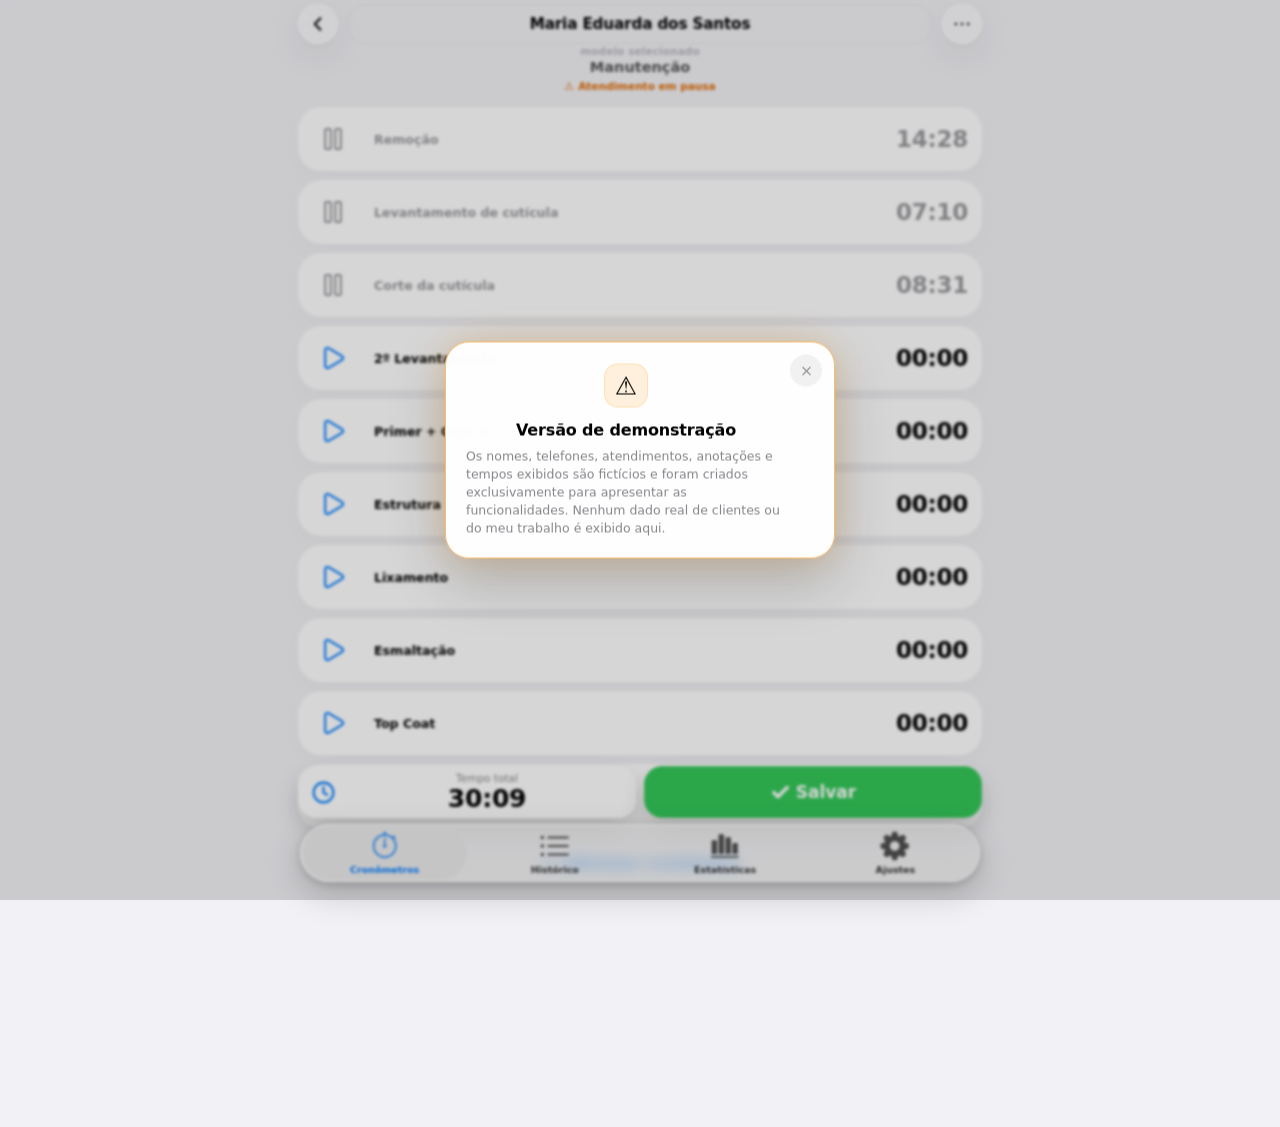
==== commit b11e3e90: "chore(uze-beta): publica pacote Beta isolado [skip ci]" ====
--- a/beta/index.html
+++ b/beta/index.html
@@ -21,7 +21,7 @@
 <body>
   <div id="app"><div class="boot-message">Abrindo Cronômetro…</div></div>
   <div id="toast" class="toast" role="status" aria-live="polite"></div>
-  <script>window.APP_RELEASE="0.8.11-beta.1";</script>
+  <script>window.APP_RELEASE="0.8.11-beta.2";</script>
   <script src="./app.js"></script>
   <script src="./presentation-ui.js"></script>
   <script src="./analytics-ui.js"></script>
--- a/beta/analytics.css
+++ b/beta/analytics.css
@@ -505,3 +505,5 @@
   .analytics-retention-ring{width:90px;height:90px}
   .analytics-retention-ring strong{font-size:18px}
 }
+/* UZE Beta: distribuição e clientes por período */
+.analytics-donut-wrap{display:grid;grid-template-columns:112px minmax(0,1fr);gap:16px;align-items:center}.analytics-donut{width:112px;height:112px;border-radius:50%;display:grid;place-items:center;position:relative}.analytics-donut::after{content:"";position:absolute;inset:22px;border-radius:50%;background:var(--card)}.analytics-donut span{position:relative;z-index:1;font-size:22px;font-weight:800}.analytics-donut-list{display:grid;gap:8px}.analytics-donut-list div{display:grid;grid-template-columns:9px minmax(0,1fr) auto;gap:7px;align-items:center;font-size:12px}.analytics-donut-list i{width:9px;height:9px;border-radius:50%}.analytics-donut-list span{overflow:hidden;text-overflow:ellipsis;white-space:nowrap}.analytics-period-total{margin-top:14px;text-align:center;padding:10px;border-radius:12px;background:color-mix(in srgb,var(--accent) 8%,var(--card))}.analytics-period-total small{display:block;color:var(--secondary);font-size:11px}.analytics-period-total strong{font-size:14px}.analytics-new-clients{display:grid;gap:2px}.analytics-new-clients>strong{font-size:34px;line-height:1}.analytics-new-clients>span{font-weight:700}.analytics-new-clients small{margin-top:6px;color:var(--secondary);font-size:11px}.analytics-new-clients.trend-positive small{color:#2e8b57}.analytics-new-clients.trend-negative small{color:#c04343}.analytics-client-extreme{width:100%;display:grid;grid-template-columns:24px minmax(0,1fr) auto;align-items:center;gap:8px;border:0;background:transparent;color:var(--text);text-align:left;padding:4px 0}.analytics-client-extreme .sf-icon{width:20px;color:var(--accent)}.analytics-client-extreme span{overflow:hidden;text-overflow:ellipsis;white-space:nowrap}.analytics-card-description{margin:0 0 11px;color:var(--secondary);font-size:12px;line-height:1.35}
--- a/beta/uze-beta.css
+++ b/beta/uze-beta.css
@@ -6,3 +6,5 @@
 @media (prefers-color-scheme: dark){.uze-beta-version-badge{color:#ffb45d;background:rgba(255,166,54,.17)}}
 .settings-row{min-width:0}.settings-row>span:first-child{white-space:nowrap;font-size:clamp(13px,3.7vw,15px)}
 .settings-v090{padding-top:5px}.theme-mode-card{padding:6px!important}.theme-mode-segment{display:grid;grid-template-columns:repeat(3,1fr);gap:3px;padding:3px;border-radius:13px;background:var(--bg)}.theme-mode-segment button{min-height:34px;border:0;border-radius:10px;background:transparent;color:var(--secondary);font-size:13px;font-weight:650}.theme-mode-segment button.selected{background:var(--card);color:var(--accent);box-shadow:0 1px 4px rgba(0,0,0,.12)}.settings-version-v090{margin:23px 0 calc(10px + env(safe-area-inset-bottom));text-align:center;color:var(--secondary);font-size:12px}
+.settings-icon-label{display:inline-flex;align-items:center;gap:9px;min-width:0}.settings-icon-label>.sf-icon{width:19px;height:19px;flex:0 0 auto}.settings-icon-label small{display:block;color:var(--secondary);font-size:11px;font-weight:400;margin-top:2px}.current-title{border:1px solid var(--line)!important;border-radius:999px!important;background:transparent!important;padding:4px 10px!important;min-height:28px!important}.data-backup-row{grid-template-columns:36px minmax(0,1fr)!important;padding:0!important}.data-backup-row-copy{width:100%}.history-card{border:1px solid color-mix(in srgb,var(--accent) 22%,var(--line))!important;box-shadow:none!important}
+.notes-editor-body label{display:grid;gap:6px;margin:0 0 14px}.notes-editor-body label>strong{font-size:13px}.notes-editor-body .note-disabled{opacity:.55}.notes-editor-body .note-disabled small{font-size:11px;color:var(--secondary)}
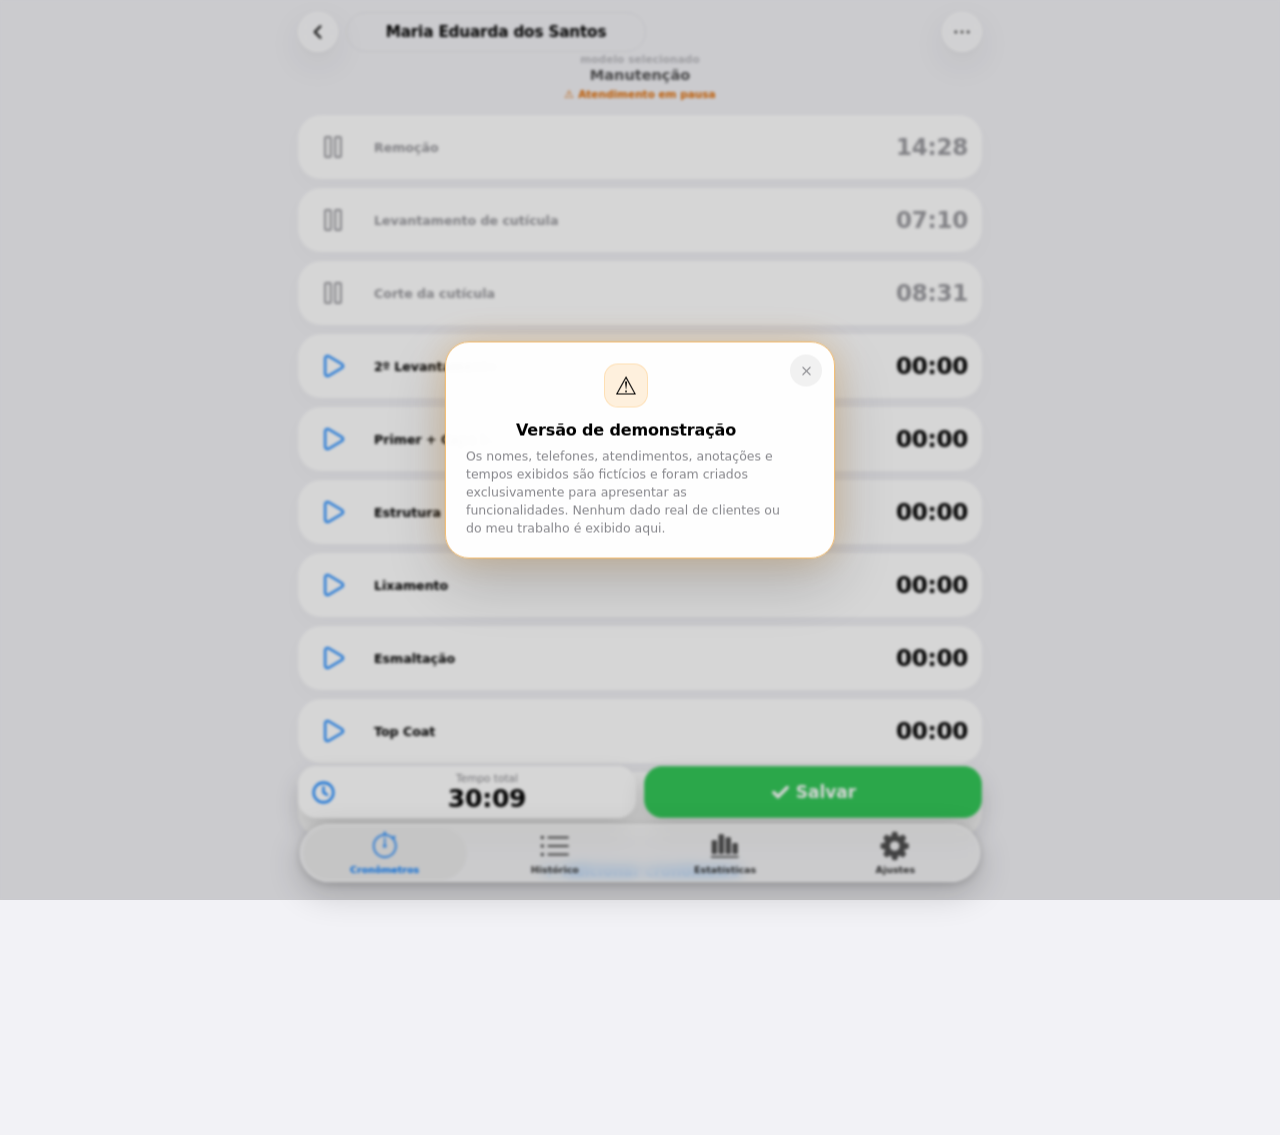
==== commit 023c0cc1: "chore(uze-beta): publica pacote Beta isolado [skip ci]" ====
--- a/beta/index.html
+++ b/beta/index.html
@@ -21,7 +21,7 @@
 <body>
   <div id="app"><div class="boot-message">Abrindo Cronômetro…</div></div>
   <div id="toast" class="toast" role="status" aria-live="polite"></div>
-  <script>window.APP_RELEASE="0.8.11-beta.2";</script>
+  <script>window.APP_RELEASE="0.8.11-beta.4";</script>
   <script src="./app.js"></script>
   <script src="./presentation-ui.js"></script>
   <script src="./analytics-ui.js"></script>
--- a/beta/styles.css
+++ b/beta/styles.css
@@ -667,8 +667,8 @@
 /* Histórico — cor importante no ícone e no tempo, sem aparência de play/pause */
 .history-card{
   border-radius:22px;
-  border-left:3px solid color-mix(in srgb,var(--accent) 72%,transparent);
-  padding-left:15px;
+  border:1px solid color-mix(in srgb,var(--accent) 22%,var(--line));
+  padding-left:16px;
 }
 .history-total{color:var(--accent)}
 .history-total .sf-icon{color:var(--accent)}
@@ -1586,9 +1586,9 @@
 .demo-area-copy{display:grid;gap:2px;min-width:0}.demo-area-copy strong{font-size:13.5px;white-space:nowrap;overflow:hidden;text-overflow:ellipsis}.demo-area-copy small{font-size:10px;color:var(--secondary)}
 .demo-area-actions{display:flex;gap:4px}.demo-area-actions button{border:0;background:color-mix(in srgb,var(--secondary) 9%,transparent);color:var(--accent);padding:6px 7px;border-radius:9px;font-size:10px}.demo-area-actions button.danger{color:var(--delete-fixed)}
 .demo-add-area{width:100%;border:0;background:transparent;color:var(--accent);font-size:12px;font-weight:650;padding:10px 5px 4px;text-align:center}
-.data-backup-card{border-radius:20px!important}
-.data-backup-row{min-height:58px!important;padding-top:7px!important;padding-bottom:7px!important}
-.data-backup-row-title{font-size:13.5px!important}.data-backup-row-subtitle{font-size:10.5px!important;line-height:14px!important}
+.data-backup-card{border-radius:20px}
+.data-backup-row{min-height:58px;padding-top:7px;padding-bottom:7px}
+.data-backup-row-title{font-size:13.5px}.data-backup-row-subtitle{font-size:10.5px;line-height:14px}
 .data-export-other .settings-row{min-height:45px!important}
 .backup-alert{padding-top:10px!important;padding-bottom:10px!important}
 
--- a/beta/presentation.css
+++ b/beta/presentation.css
@@ -364,19 +364,19 @@
 .backup-alert-text{font-size:10px!important;line-height:13px!important}
 .data-backup-card{padding-left:12px!important;padding-right:12px!important}
 .data-backup-row{
-  min-height:50px!important;
-  grid-template-columns:31px minmax(0,1fr) 17px!important;
-  gap:8px!important;
-  padding-top:4px!important;
-  padding-bottom:4px!important;
-}
-.data-backup-row-icon{width:28px!important;height:28px!important}
-.data-backup-row-icon svg{width:24px!important;height:24px!important}
-.data-backup-row-copy{gap:2px!important;padding:7px 0!important}
-.data-backup-row-title{font-size:12.5px!important}
-.data-backup-row-subtitle{font-size:9.7px!important;line-height:12.5px!important}
-.data-backup-chevron,.data-backup-chevron svg{width:16px!important;height:16px!important}
-.data-backup-row+.data-backup-row::before{left:39px!important}
+  min-height:50px;
+  grid-template-columns:31px minmax(0,1fr) 17px;
+  gap:8px;
+  padding-top:4px;
+  padding-bottom:4px;
+}
+.data-backup-row-icon{width:28px;height:28px}
+.data-backup-row-icon svg{width:24px;height:24px}
+.data-backup-row-copy{gap:2px;padding:7px 0}
+.data-backup-row-title{font-size:12.5px}
+.data-backup-row-subtitle{font-size:9.7px;line-height:12.5px}
+.data-backup-chevron,.data-backup-chevron svg{width:16px;height:16px}
+.data-backup-row+.data-backup-row::before{left:39px}
 
 @-webkit-keyframes presentationTimerIconSpin{
   to{-webkit-transform:rotate(360deg);transform:rotate(360deg)}
--- a/beta/analytics.css
+++ b/beta/analytics.css
@@ -507,3 +507,4 @@
 }
 /* UZE Beta: distribuição e clientes por período */
 .analytics-donut-wrap{display:grid;grid-template-columns:112px minmax(0,1fr);gap:16px;align-items:center}.analytics-donut{width:112px;height:112px;border-radius:50%;display:grid;place-items:center;position:relative}.analytics-donut::after{content:"";position:absolute;inset:22px;border-radius:50%;background:var(--card)}.analytics-donut span{position:relative;z-index:1;font-size:22px;font-weight:800}.analytics-donut-list{display:grid;gap:8px}.analytics-donut-list div{display:grid;grid-template-columns:9px minmax(0,1fr) auto;gap:7px;align-items:center;font-size:12px}.analytics-donut-list i{width:9px;height:9px;border-radius:50%}.analytics-donut-list span{overflow:hidden;text-overflow:ellipsis;white-space:nowrap}.analytics-period-total{margin-top:14px;text-align:center;padding:10px;border-radius:12px;background:color-mix(in srgb,var(--accent) 8%,var(--card))}.analytics-period-total small{display:block;color:var(--secondary);font-size:11px}.analytics-period-total strong{font-size:14px}.analytics-new-clients{display:grid;gap:2px}.analytics-new-clients>strong{font-size:34px;line-height:1}.analytics-new-clients>span{font-weight:700}.analytics-new-clients small{margin-top:6px;color:var(--secondary);font-size:11px}.analytics-new-clients.trend-positive small{color:#2e8b57}.analytics-new-clients.trend-negative small{color:#c04343}.analytics-client-extreme{width:100%;display:grid;grid-template-columns:24px minmax(0,1fr) auto;align-items:center;gap:8px;border:0;background:transparent;color:var(--text);text-align:left;padding:4px 0}.analytics-client-extreme .sf-icon{width:20px;color:var(--accent)}.analytics-client-extreme span{overflow:hidden;text-overflow:ellipsis;white-space:nowrap}.analytics-card-description{margin:0 0 11px;color:var(--secondary);font-size:12px;line-height:1.35}
+.analytics-controls{position:sticky;top:env(safe-area-inset-top);z-index:4;padding:8px 0;background:color-mix(in srgb,var(--bg) 94%,transparent);backdrop-filter:blur(12px)}.analytics-model-control{display:grid;justify-items:center;gap:5px}.analytics-model-control>span{color:var(--secondary);font-size:11px}#analyticsModelFilter{display:block;width:min(100%,260px);min-height:42px;margin:0 auto;text-align:center;font-size:14px}.analytics-period-label{display:block;color:var(--secondary);font-size:11px;margin:-3px 0 10px}.analytics-section-period{display:block;margin:0 0 6px;text-align:center;color:var(--secondary);font-size:11px}
--- a/beta/uze-beta.css
+++ b/beta/uze-beta.css
@@ -1,10 +1,83 @@
-/* Exclusivo da UZE Beta. Cabeçalhos pertencem ao fluxo da página. */
-.uze-tab-icon{fill:currentColor!important;stroke:none!important;overflow:visible}
-.topbar,.models-header,.section-tab-header{position:relative!important;top:auto!important;min-height:46px!important;padding-top:max(4px,env(safe-area-inset-top))!important;padding-bottom:5px!important}
-.sheet-head{position:relative!important;top:auto!important}
+/* Camada exclusiva da UZE Beta. Componentes compartilhados permanecem nos
+   estilos-base; este arquivo descreve apenas a composição própria da variante. */
+.uze-tab-icon{fill:currentColor;stroke:none;overflow:visible}
+.topbar,.models-header,.section-tab-header{position:relative;top:auto;min-height:46px;padding-top:max(4px,env(safe-area-inset-top));padding-bottom:5px}
+.sheet-head{position:relative;top:auto}
 .uze-beta-version-badge{position:absolute;top:max(4px,env(safe-area-inset-top));right:12px;z-index:2;pointer-events:none;font-size:9px;line-height:1;padding:5px 7px;border-radius:999px;background:rgba(197,106,0,.15);color:#a35700;font-weight:800;letter-spacing:.02em}
-@media (prefers-color-scheme: dark){.uze-beta-version-badge{color:#ffb45d;background:rgba(255,166,54,.17)}}
-.settings-row{min-width:0}.settings-row>span:first-child{white-space:nowrap;font-size:clamp(13px,3.7vw,15px)}
-.settings-v090{padding-top:5px}.theme-mode-card{padding:6px!important}.theme-mode-segment{display:grid;grid-template-columns:repeat(3,1fr);gap:3px;padding:3px;border-radius:13px;background:var(--bg)}.theme-mode-segment button{min-height:34px;border:0;border-radius:10px;background:transparent;color:var(--secondary);font-size:13px;font-weight:650}.theme-mode-segment button.selected{background:var(--card);color:var(--accent);box-shadow:0 1px 4px rgba(0,0,0,.12)}.settings-version-v090{margin:23px 0 calc(10px + env(safe-area-inset-bottom));text-align:center;color:var(--secondary);font-size:12px}
-.settings-icon-label{display:inline-flex;align-items:center;gap:9px;min-width:0}.settings-icon-label>.sf-icon{width:19px;height:19px;flex:0 0 auto}.settings-icon-label small{display:block;color:var(--secondary);font-size:11px;font-weight:400;margin-top:2px}.current-title{border:1px solid var(--line)!important;border-radius:999px!important;background:transparent!important;padding:4px 10px!important;min-height:28px!important}.data-backup-row{grid-template-columns:36px minmax(0,1fr)!important;padding:0!important}.data-backup-row-copy{width:100%}.history-card{border:1px solid color-mix(in srgb,var(--accent) 22%,var(--line))!important;box-shadow:none!important}
-.notes-editor-body label{display:grid;gap:6px;margin:0 0 14px}.notes-editor-body label>strong{font-size:13px}.notes-editor-body .note-disabled{opacity:.55}.notes-editor-body .note-disabled small{font-size:11px;color:var(--secondary)}
+@media (prefers-color-scheme:dark){.uze-beta-version-badge{color:#ffb45d;background:rgba(255,166,54,.17)}}
+
+.settings-v090{padding-top:5px}
+.uze-settings-heading{margin:0 4px 7px;color:var(--text);font-size:15px;line-height:20px;font-weight:760}
+.uze-mode-section{margin-bottom:13px}
+.uze-segment{--segment-count:3;position:relative;display:grid;grid-template-columns:repeat(3,minmax(0,1fr));padding:3px;border:1px solid var(--line);border-radius:999px;background:var(--card);overflow:hidden;isolation:isolate}
+.uze-segment[data-options="2"]{--segment-count:2;grid-template-columns:repeat(2,minmax(0,1fr))}
+.uze-segment::before{content:"";position:absolute;z-index:0;top:3px;bottom:3px;left:3px;width:calc((100% - 6px)/var(--segment-count));border-radius:999px;background:color-mix(in srgb,var(--accent) 12%,var(--bg));box-shadow:0 1px 4px rgba(0,0,0,.11);transition:transform .24s cubic-bezier(.22,.8,.24,1)}
+.uze-segment[data-selected="system"]::before,.uze-segment[data-selected="ultra"]::before{transform:translateX(100%)}
+.uze-segment[data-selected="dark"]::before{transform:translateX(200%)}
+.uze-segment button{position:relative;z-index:1;min-width:0;min-height:38px;border:0;border-radius:999px;background:transparent;color:var(--secondary);display:inline-flex;align-items:center;justify-content:center;gap:6px;padding:0 8px;font-size:13px;font-weight:680;white-space:nowrap}
+.uze-segment button.selected{color:var(--accent)}
+.uze-theme-icon,.uze-segment .uze-line-icon{width:18px;height:18px;flex:0 0 18px}
+.uze-line-icon{fill:none;stroke:currentColor;stroke-width:1.8;stroke-linecap:round;stroke-linejoin:round}
+
+.uze-settings-navigation .settings-row{min-width:0}
+.uze-navigation-row{display:grid;grid-template-columns:minmax(0,1fr) 18px;gap:9px;align-items:center;width:100%}
+.settings-icon-label{display:inline-flex;align-items:center;gap:9px;min-width:0;text-align:left}
+.settings-icon-label>.sf-icon{width:19px;height:19px;flex:0 0 auto}
+.settings-icon-label>span{min-width:0}
+.settings-icon-label strong,.settings-icon-label small{display:block}
+.settings-icon-label small{color:var(--secondary);font-size:11px;font-weight:400;line-height:14px;margin-top:2px;white-space:normal}
+.uze-chevron{color:var(--secondary);font-size:24px;line-height:1;justify-self:end}
+.uze-navigation-copy{min-width:0;text-align:left}
+.settings-version-v090{margin:23px 0 calc(10px + env(safe-area-inset-bottom));text-align:center;color:var(--secondary);font-size:12px}
+
+.current-title{border:1px solid var(--line);border-radius:999px;background:transparent;padding:4px 10px;min-height:28px;max-width:min(62vw,300px)}
+.data-backup-row{grid-template-columns:36px minmax(0,1fr);padding:0}
+.data-backup-row-copy{width:100%;min-width:0}
+.data-backup-row.is-attention{color:#a66312;background:color-mix(in srgb,#ff9f0a 9%,transparent)}
+.data-backup-row.is-attention .data-backup-row-subtitle{color:#a66312}
+.notes-editor-body label{display:grid;gap:6px;margin:0 0 14px}
+.notes-editor-body label>strong{font-size:13px}
+.note-disabled{opacity:.55}
+.note-disabled small{font-size:11px;color:var(--secondary)}
+
+.uze-active-icon-summary{display:grid;grid-template-columns:56px minmax(0,1fr);align-items:center;gap:12px;padding:12px 14px}
+.uze-active-icon-preview{width:52px;height:52px;border-radius:16px;display:grid;place-items:center;background:color-mix(in srgb,var(--accent) 9%,var(--bg));color:var(--accent)}
+.uze-active-icon-preview .sf-icon,.uze-active-icon-preview img{width:32px;height:32px;object-fit:contain}
+.uze-active-icon-summary>span:last-child{display:grid;gap:3px;min-width:0}
+.uze-active-icon-summary small{color:var(--secondary);font-size:11px}
+.uze-option-row{display:grid;gap:8px}
+.uze-option-row>span{font-size:13px;font-weight:680}
+
+.uze-client-search{height:44px;margin:0 0 10px;border:1px solid var(--line);border-radius:14px;background:var(--card);display:grid;grid-template-columns:22px minmax(0,1fr);align-items:center;gap:7px;padding:0 12px;color:var(--secondary)}
+.uze-client-search .sf-icon{width:19px;height:19px}
+.uze-client-search input{min-width:0;width:100%;border:0;outline:0;background:transparent;color:var(--text);font:inherit}
+.uze-create-client{width:100%;min-height:42px;margin-bottom:12px;border:0;border-radius:14px;background:color-mix(in srgb,var(--accent) 11%,var(--card));color:var(--accent);display:flex;align-items:center;justify-content:center;gap:7px;font-weight:720}
+.uze-create-client .sf-icon,.uze-header-action .sf-icon{width:19px;height:19px}
+.uze-header-action{width:36px;height:36px;border:0;border-radius:50%;background:color-mix(in srgb,var(--accent) 11%,transparent);color:var(--accent);display:grid;place-items:center}
+.uze-client-profile .client-profile-head{display:grid;grid-template-columns:72px minmax(0,1fr) 38px;align-items:center;gap:6px}
+.uze-client-profile .client-profile-head h2{margin:0;text-align:center;overflow:hidden;text-overflow:ellipsis;white-space:nowrap}
+.uze-profile-edit{border:0;background:transparent;color:var(--accent);display:flex;align-items:center;gap:3px;font-size:12px}
+.uze-profile-edit .sf-icon{width:15px;height:15px}
+.uze-client-history-row{width:100%;min-height:42px;border:0;border-top:1px solid var(--line);background:transparent;color:var(--text);display:flex;align-items:center;justify-content:space-between;gap:10px;text-align:left}
+.uze-client-history-row span{min-width:0;overflow:hidden;text-overflow:ellipsis;white-space:nowrap}
+.uze-client-history-row strong{flex:0 0 auto;color:var(--secondary);font-size:12px}
+.uze-delete-client{width:100%;min-height:42px;margin-top:15px;border:0;border-radius:13px;background:color-mix(in srgb,#ff3b30 9%,transparent);color:#d93025;font-weight:700}
+
+.uze-model-actions{display:grid;grid-template-columns:repeat(2,minmax(0,1fr));gap:8px}
+.uze-model-actions .detail-action{min-width:0;min-height:42px;border-radius:14px;display:flex;align-items:center;justify-content:center;gap:6px;padding:7px 8px;font-size:12.5px;line-height:15px;white-space:nowrap}
+.uze-model-actions .sf-icon{width:17px;height:17px;flex:0 0 17px}
+.notes-detail-card .note-disabled small{display:block;margin-top:5px;line-height:14px}
+.marker-editor-actions #clearTimerMarker{color:var(--secondary)}
+
+@media (max-width:390px){
+  .uze-segment button{font-size:12px;gap:5px;padding:0 5px}
+  .uze-theme-icon,.uze-segment .uze-line-icon{width:17px;height:17px;flex-basis:17px}
+  .uze-model-actions .detail-action{font-size:12px;padding-inline:5px}
+}
+@media (max-width:374px){
+  .uze-model-actions .detail-action{font-size:11.5px;gap:4px}
+  .settings-icon-label small{font-size:10.5px}
+}
+@media (min-width:700px){
+  .uze-mode-section,.uze-settings-navigation,.data-backup-card{max-width:680px;margin-left:auto;margin-right:auto}
+}
